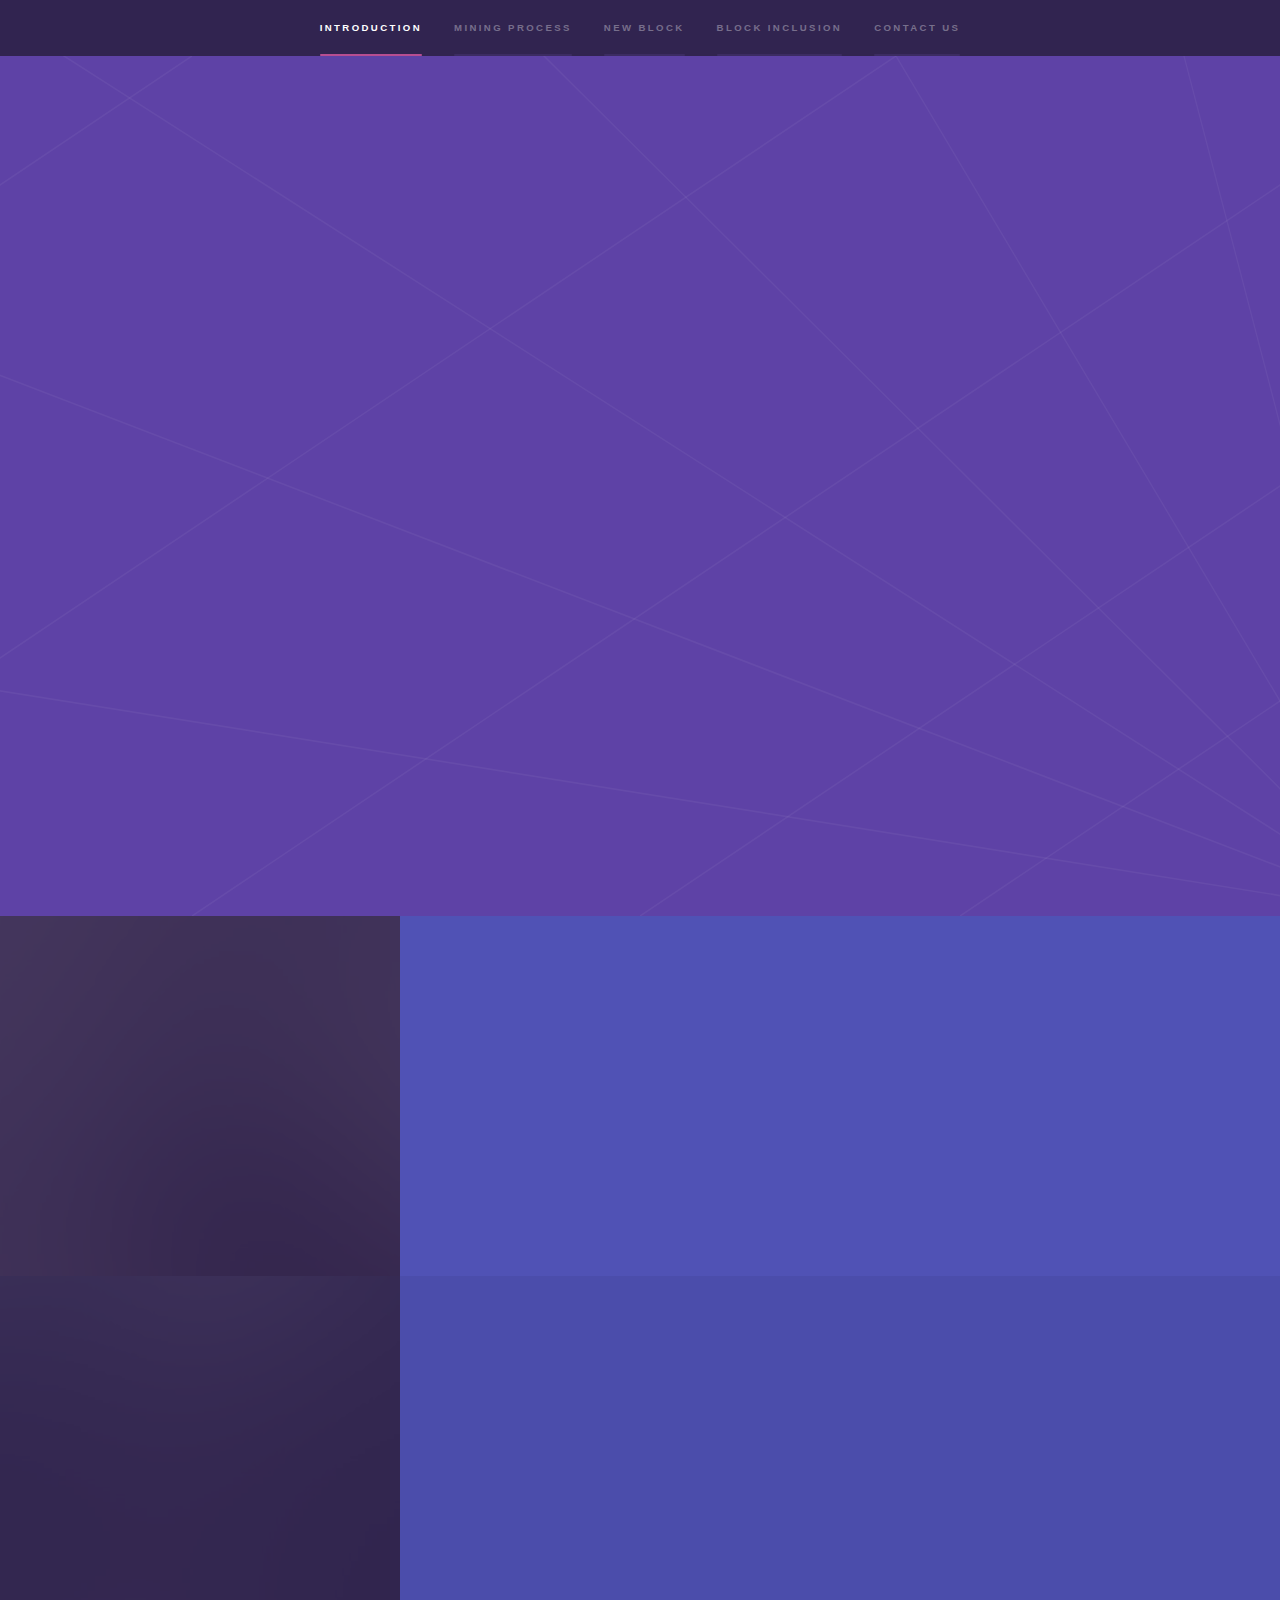
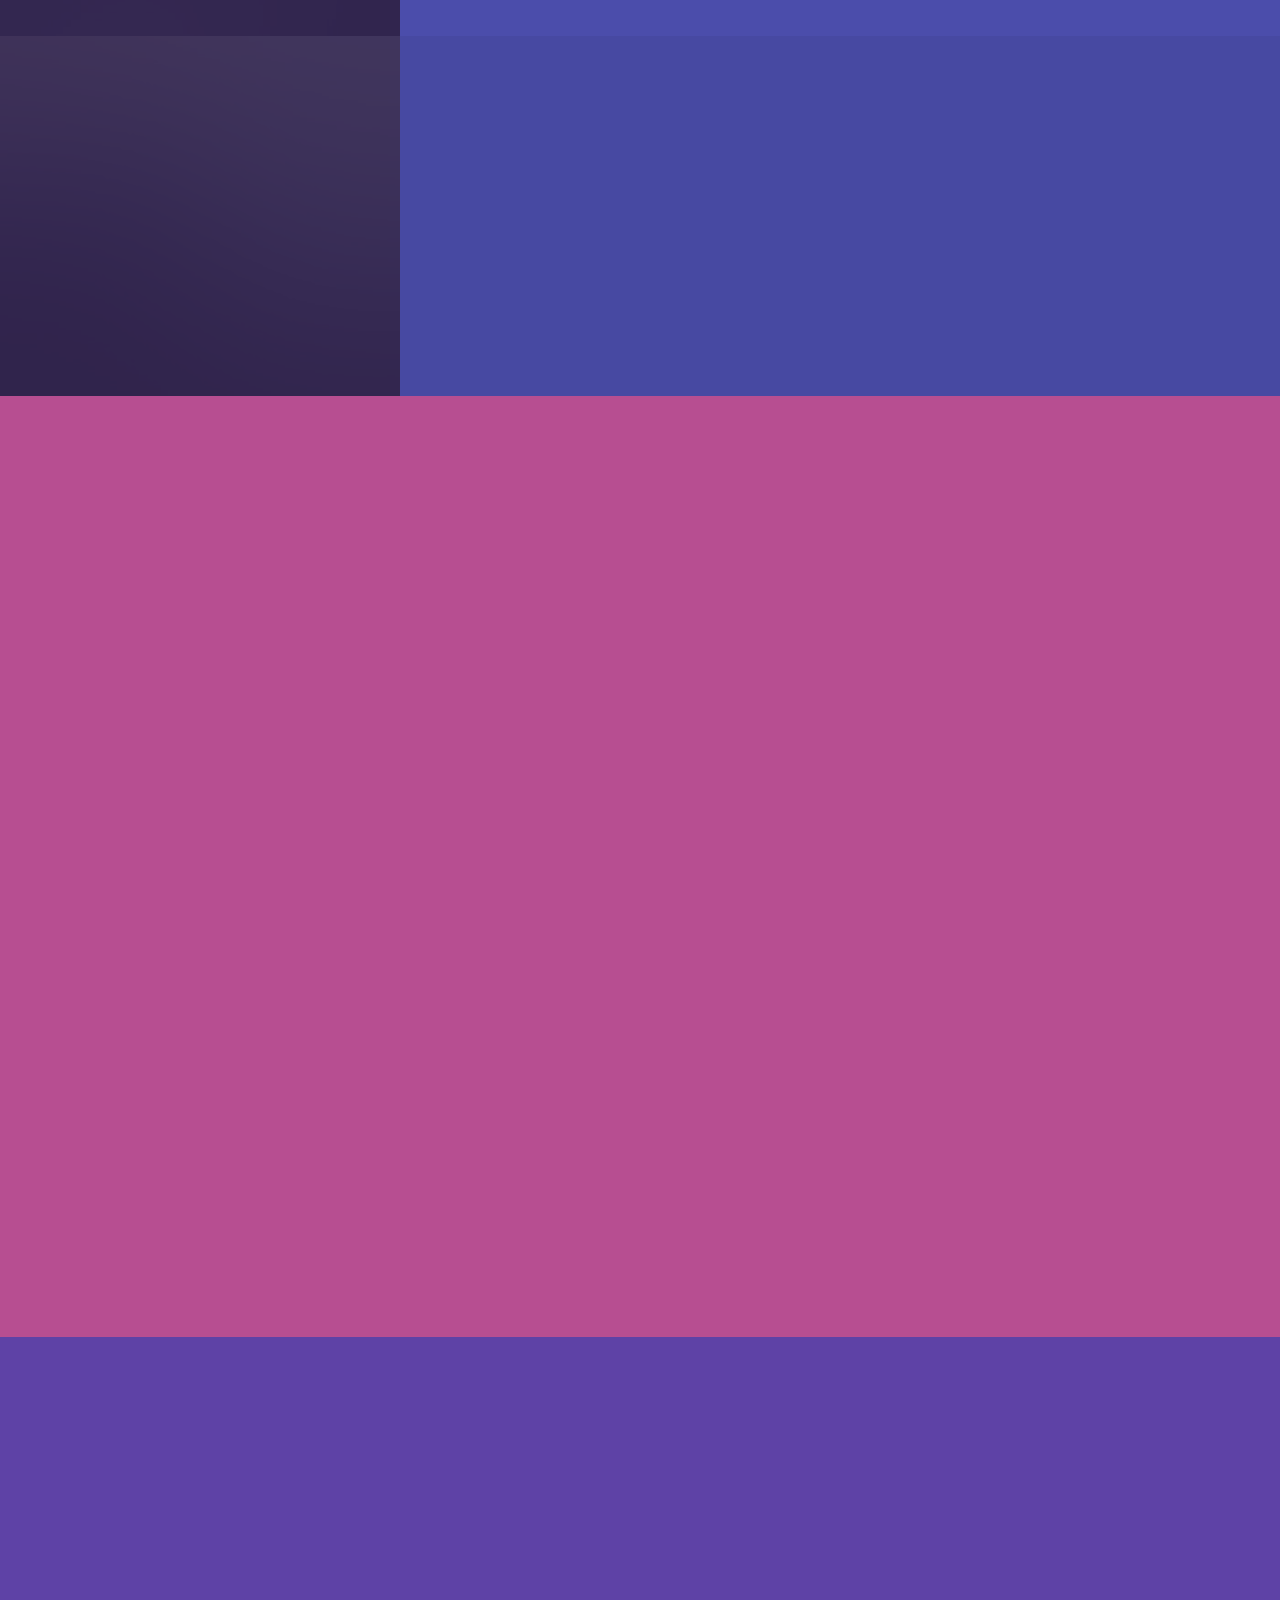
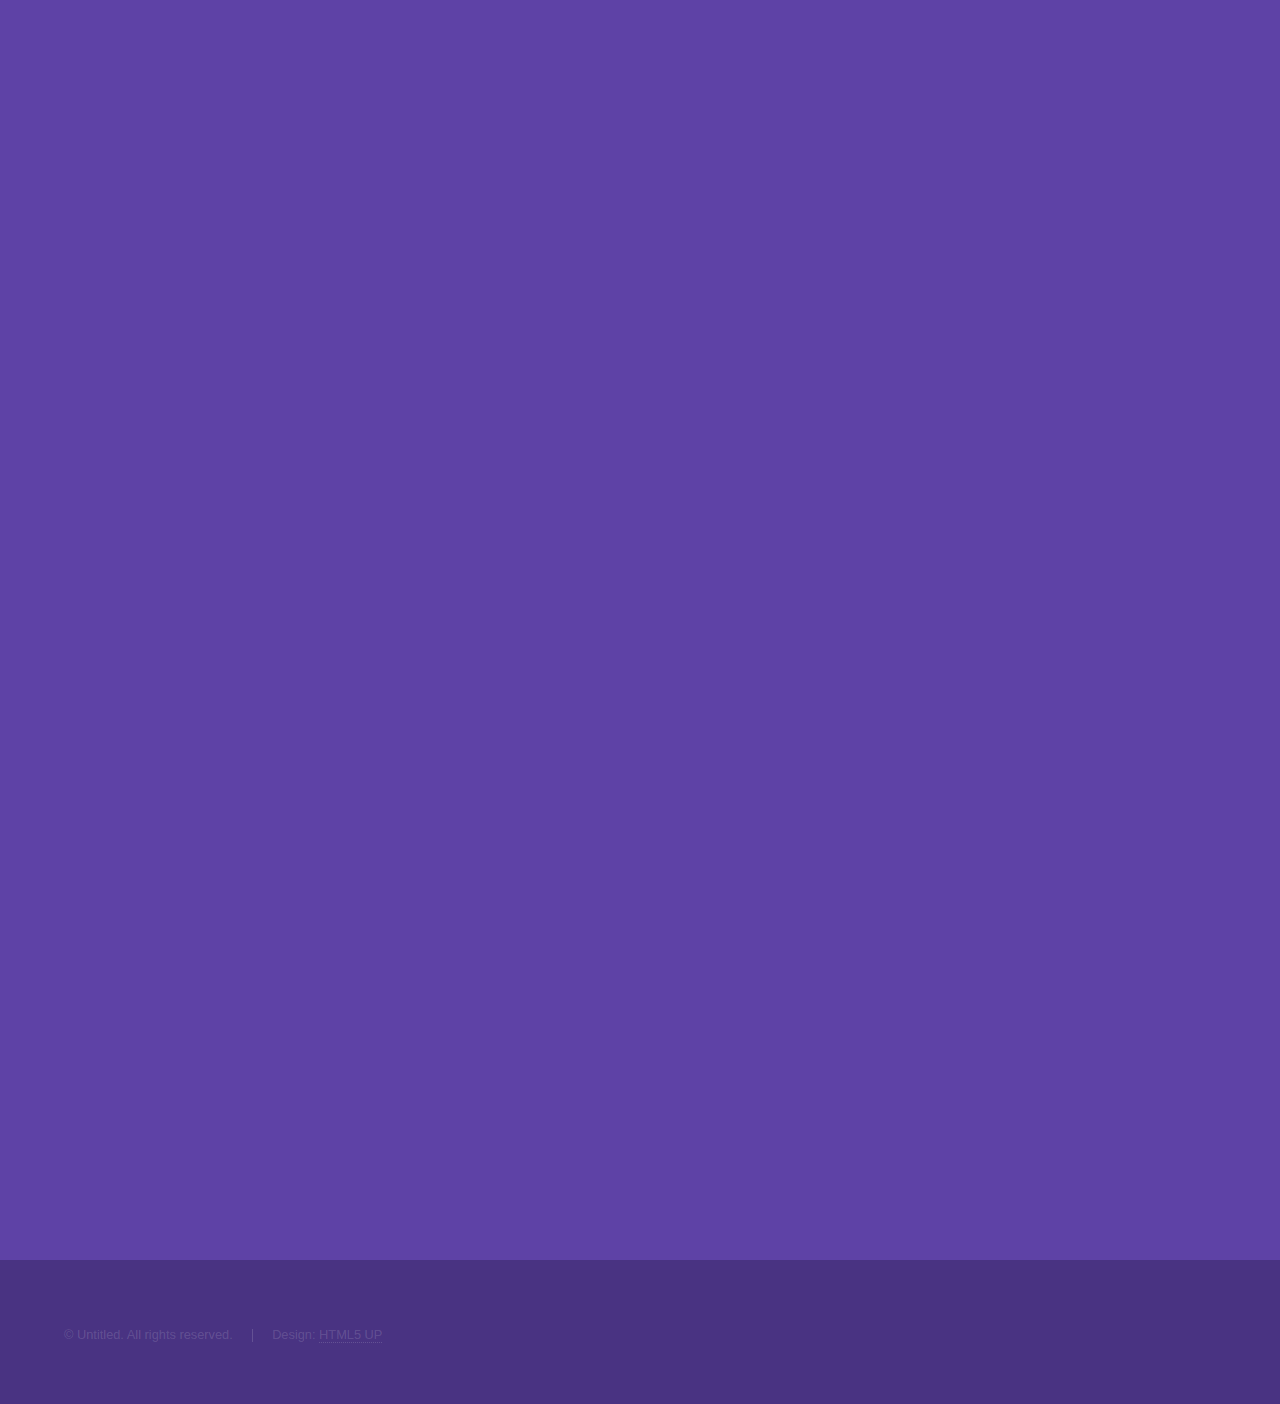
==== index.html @ cfafc23f "kjm" ====
<!DOCTYPE HTML>
<!--
	Hyperspace by HTML5 UP
	html5up.net | @ajlkn
	Free for personal and commercial use under the CCA 3.0 license (html5up.net/license)
-->
<html>
	<head>
		<title>Hyperspace by HTML5 UP</title>
		<meta charset="utf-8" />
		<meta name="viewport" content="width=device-width, initial-scale=1, user-scalable=no" />
		<link rel="stylesheet" href="assets/css/main.css" />
		<noscript><link rel="stylesheet" href="assets/css/noscript.css" /></noscript>
	</head>
	<body class="is-preload">

		<!-- Sidebar -->
			<section id="sidebar">
				<div class="inner">
					<nav>
						<ul>
							<li><a href="#intro">Introduction</a></li>
							<li><a href="#one">Mining Process</a></li>
							<li><a href="#two">New Block</a></li>
							<li><a href="#three">Block Inclusion</a></li>
							<li><a href="#contact">Contact Us</a></li>
						</ul>
					</nav>
				</div>
			</section>

		<!-- Wrapper -->
			<div id="wrapper">

				<!-- Intro -->
					<section id="intro" class="wrapper style1 fullscreen fade-up">
						<div class="inner">
							<!-- <h1>Hyperspace</h1>
							<p>Just another fine responsive site template designed by <a href="http://html5up.net">HTML5 UP</a><br />
							and released for free under the <a href="http://html5up.net/license">Creative Commons</a>.</p>
							<ul class="actions">
								<li><a href="#one" class="button scrolly">Learn more</a></li>
							</ul> -->
						</div>
					</section>

				<!-- One -->
					<section id="one" class="wrapper style2 spotlights">
						<section>
							<a href="#" class="image"><img src="images/pic01.jpg" alt="" data-position="center center" /></a>
							<div class="content">
								<div class="inner">
									<h2>Sed ipsum dolor</h2>
									<p>Phasellus convallis elit id ullamcorper pulvinar. Duis aliquam turpis mauris, eu ultricies erat malesuada quis. Aliquam dapibus.</p>
									<ul class="actions">
										<li><a href="generic.html" class="button">Learn more</a></li>
									</ul>
								</div>
							</div>
						</section>
						<section>
							<a href="#" class="image"><img src="images/pic02.jpg" alt="" data-position="top center" /></a>
							<div class="content">
								<div class="inner">
									<h2>Feugiat consequat</h2>
									<p>Phasellus convallis elit id ullamcorper pulvinar. Duis aliquam turpis mauris, eu ultricies erat malesuada quis. Aliquam dapibus.</p>
									<ul class="actions">
										<li><a href="generic.html" class="button">Learn more</a></li>
									</ul>
								</div>
							</div>
						</section>
						<section>
							<a href="#" class="image"><img src="images/pic03.jpg" alt="" data-position="25% 25%" /></a>
							<div class="content">
								<div class="inner">
									<h2>Ultricies aliquam</h2>
									<p>Phasellus convallis elit id ullamcorper pulvinar. Duis aliquam turpis mauris, eu ultricies erat malesuada quis. Aliquam dapibus.</p>
									<ul class="actions">
										<li><a href="generic.html" class="button">Learn more</a></li>
									</ul>
								</div>
							</div>
						</section>
					</section>

				<!-- Two -->
					<section id="two" class="wrapper style3 fade-up">
						<div class="inner">
							<h2>What we do</h2>
							<p>Phasellus convallis elit id ullamcorper pulvinar. Duis aliquam turpis mauris, eu ultricies erat malesuada quis. Aliquam dapibus, lacus eget hendrerit bibendum, urna est aliquam sem, sit amet imperdiet est velit quis lorem.</p>
							<div class="features">
								<section>
									<span class="icon solid major fa-code"></span>
									<h3>Lorem ipsum amet</h3>
									<p>Phasellus convallis elit id ullam corper amet et pulvinar. Duis aliquam turpis mauris, sed ultricies erat dapibus.</p>
								</section>
								<section>
									<span class="icon solid major fa-lock"></span>
									<h3>Aliquam sed nullam</h3>
									<p>Phasellus convallis elit id ullam corper amet et pulvinar. Duis aliquam turpis mauris, sed ultricies erat dapibus.</p>
								</section>
								<section>
									<span class="icon solid major fa-cog"></span>
									<h3>Sed erat ullam corper</h3>
									<p>Phasellus convallis elit id ullam corper amet et pulvinar. Duis aliquam turpis mauris, sed ultricies erat dapibus.</p>
								</section>
								<section>
									<span class="icon solid major fa-desktop"></span>
									<h3>Veroeros quis lorem</h3>
									<p>Phasellus convallis elit id ullam corper amet et pulvinar. Duis aliquam turpis mauris, sed ultricies erat dapibus.</p>
								</section>
								<section>
									<span class="icon solid major fa-link"></span>
									<h3>Urna quis bibendum</h3>
									<p>Phasellus convallis elit id ullam corper amet et pulvinar. Duis aliquam turpis mauris, sed ultricies erat dapibus.</p>
								</section>
								<section>
									<span class="icon major fa-gem"></span>
									<h3>Aliquam urna dapibus</h3>
									<p>Phasellus convallis elit id ullam corper amet et pulvinar. Duis aliquam turpis mauris, sed ultricies erat dapibus.</p>
								</section>
							</div>
							<ul class="actions">
								<li><a href="generic.html" class="button">Learn more</a></li>
							</ul>
						</div>
					</section>

				<!-- Three -->
					<section id="three" class="wrapper style1 fade-up">
						<div class="inner">
							<h2>Get in touch</h2>
							<p>Phasellus convallis elit id ullamcorper pulvinar. Duis aliquam turpis mauris, eu ultricies erat malesuada quis. Aliquam dapibus, lacus eget hendrerit bibendum, urna est aliquam sem, sit amet imperdiet est velit quis lorem.</p>
							<div class="split style1">
								<section>
									<form method="post" action="#">
										<div class="fields">
											<div class="field half">
												<label for="name">Name</label>
												<input type="text" name="name" id="name" />
											</div>
											<div class="field half">
												<label for="email">Email</label>
												<input type="text" name="email" id="email" />
											</div>
											<div class="field">
												<label for="message">Message</label>
												<textarea name="message" id="message" rows="5"></textarea>
											</div>
										</div>
										<ul class="actions">
											<li><a href="" class="button submit">Send Message</a></li>
										</ul>
									</form>
								</section>
								<section>
									<ul class="contact">
										<li>
											<h3>Address</h3>
											<span>12345 Somewhere Road #654<br />
											Nashville, TN 00000-0000<br />
											USA</span>
										</li>
										<li>
											<h3>Email</h3>
											<a href="#">user@untitled.tld</a>
										</li>
										<li>
											<h3>Phone</h3>
											<span>(000) 000-0000</span>
										</li>
										<li>
											<h3>Social</h3>
											<ul class="icons">
												<li><a href="#" class="icon brands fa-twitter"><span class="label">Twitter</span></a></li>
												<li><a href="#" class="icon brands fa-facebook-f"><span class="label">Facebook</span></a></li>
												<li><a href="#" class="icon brands fa-github"><span class="label">GitHub</span></a></li>
												<li><a href="#" class="icon brands fa-instagram"><span class="label">Instagram</span></a></li>
												<li><a href="#" class="icon brands fa-linkedin-in"><span class="label">LinkedIn</span></a></li>
											</ul>
										</li>
									</ul>
								</section>
							</div>
						</div>
					</section>

				<!-- contact -->
					<section id="contact" class="wrapper style1 fullscreen fade-up">
						<div class="inner">
							<h1>Hyperspace</h1>
						</div>
					</section>

			</div>

		<!-- Footer -->
			<footer id="footer" class="wrapper style1-alt">
				<div class="inner">
					<ul class="menu">
						<li>&copy; Untitled. All rights reserved.</li><li>Design: <a href="http://html5up.net">HTML5 UP</a></li>
					</ul>
				</div>
			</footer>

		<!-- Scripts -->
			<script src="assets/js/jquery.min.js"></script>
			<script src="assets/js/jquery.scrollex.min.js"></script>
			<script src="assets/js/jquery.scrolly.min.js"></script>
			<script src="assets/js/browser.min.js"></script>
			<script src="assets/js/breakpoints.min.js"></script>
			<script src="assets/js/util.js"></script>
			<script src="assets/js/main.js"></script>

	</body>
</html>
---- assets/css/main.css ----
@import url(fontawesome-all.min.css);

/*
	Hyperspace by HTML5 UP
	html5up.net | @ajlkn
	Free for personal and commercial use under the CCA 3.0 license (html5up.net/license)
*/

html, body, div, span, applet, object,
iframe, h1, h2, h3, h4, h5, h6, p, blockquote,
pre, a, abbr, acronym, address, big, cite,
code, del, dfn, em, img, ins, kbd, q, s, samp,
small, strike, strong, sub, sup, tt, var, b,
u, i, center, dl, dt, dd, ol, ul, li, fieldset,
form, label, legend, table, caption, tbody,
tfoot, thead, tr, th, td, article, aside,
canvas, details, embed, figure, figcaption,
footer, header, hgroup, menu, nav, output, ruby,
section, summary, time, mark, audio, video {
	margin: 0;
	padding: 0;
	border: 0;
	font-size: 100%;
	font: inherit;
	vertical-align: baseline;}

article, aside, details, figcaption, figure,
footer, header, hgroup, menu, nav, section {
	display: block;}

body {
	line-height: 1;
}

ol, ul {
	list-style: none;
}

blockquote, q {
	quotes: none;
}

	blockquote:before, blockquote:after, q:before, q:after {
		content: '';
		content: none;
	}

table {
	border-collapse: collapse;
	border-spacing: 0;
}

body {
	-webkit-text-size-adjust: none;
}

mark {
	background-color: transparent;
	color: inherit;
}

input::-moz-focus-inner {
	border: 0;
	padding: 0;
}

input, select, textarea {
	-moz-appearance: none;
	-webkit-appearance: none;
	-ms-appearance: none;
	appearance: none;
}

/* Basic */

	@-ms-viewport {
		width: device-width;
	}

	body {
		-ms-overflow-style: scrollbar;
	}

	@media screen and (max-width: 480px) {

		html, body {
			min-width: 320px;
		}

	}

	html {
		box-sizing: border-box;
	}

	*, *:before, *:after {
		box-sizing: inherit;
	}

	body {
		background: #312450;
	}

		body.is-preload *, body.is-preload *:before, body.is-preload *:after {
			-moz-animation: none !important;
			-webkit-animation: none !important;
			-ms-animation: none !important;
			animation: none !important;
			-moz-transition: none !important;
			-webkit-transition: none !important;
			-ms-transition: none !important;
			transition: none !important;
		}

/* Type */

	body, input, select, textarea {
		color: rgba(255, 255, 255, 0.55);
		font-family: Arial, Helvetica, sans-serif;
		font-size: 16.5pt;
		font-weight: normal;
		line-height: 1.75;
	}

		@media screen and (max-width: 1680px) {

			body, input, select, textarea {
				font-size: 13pt;
			}

		}

		@media screen and (max-width: 1280px) {

			body, input, select, textarea {
				font-size: 12pt;
			}

		}

		@media screen and (max-width: 360px) {

			body, input, select, textarea {
				font-size: 11pt;
			}

		}

	a {
		-moz-transition: color 0.2s ease, border-bottom-color 0.2s ease;
		-webkit-transition: color 0.2s ease, border-bottom-color 0.2s ease;
		-ms-transition: color 0.2s ease, border-bottom-color 0.2s ease;
		transition: color 0.2s ease, border-bottom-color 0.2s ease;
		border-bottom: dotted 1px rgba(255, 255, 255, 0.35);
		color: inherit;
		text-decoration: none;
	}

		a:hover {
			border-bottom-color: transparent;
			color: #ffffff;
		}

	strong, b {
		color: #ffffff;
		font-weight: bold;
	}

	em, i {
		font-style: italic;
	}

	p {
		margin: 0 0 2em 0;
	}

	h1, h2, h3, h4, h5, h6 {
		color: #ffffff;
		font-weight: bold;
		line-height: 1.5;
		margin: 0 0 0.5em 0;
	}

		h1 a, h2 a, h3 a, h4 a, h5 a, h6 a {
			color: inherit;
			text-decoration: none;
		}

	h1 {
		font-size: 2.75em;
	}

		h1.major {
			margin: 0 0 1.3em 0;
			position: relative;
			padding-bottom: 0.35em;
		}

			h1.major:after {
				background-image: -moz-linear-gradient(to right, #5e42a6, #b74e91);
				background-image: -webkit-linear-gradient(to right, #5e42a6, #b74e91);
				background-image: -ms-linear-gradient(to right, #5e42a6, #b74e91);
				background-image: linear-gradient(to right, #5e42a6, #b74e91);
				-moz-transition: max-width 0.2s ease;
				-webkit-transition: max-width 0.2s ease;
				-ms-transition: max-width 0.2s ease;
				transition: max-width 0.2s ease;
				border-radius: 0.2em;
				bottom: 0;
				content: '';
				height: 0.05em;
				position: absolute;
				right: 0;
				width: 100%;
			}

	h2 {
		font-size: 1.75em;
	}

	h3 {
		font-size: 1.1em;
	}

	h4 {
		font-size: 1em;
	}

	h5 {
		font-size: 0.8em;
	}

	h6 {
		font-size: 0.6em;
	}

	@media screen and (max-width: 736px) {

		h1 {
			font-size: 2em;
		}

		h2 {
			font-size: 1.25em;
		}

		h3 {
			font-size: 1em;
		}

		h4 {
			font-size: 0.8em;
		}

		h5 {
			font-size: 0.6em;
		}

		h6 {
			font-size: 0.6em;
		}

	}

	sub {
		font-size: 0.8em;
		position: relative;
		top: 0.5em;
	}

	sup {
		font-size: 0.8em;
		position: relative;
		top: -0.5em;
	}

	blockquote {
		border-left: solid 4px rgba(255, 255, 255, 0.15);
		font-style: italic;
		margin: 0 0 2em 0;
		padding: 0.5em 0 0.5em 2em;
	}

	code {
		background: rgba(255, 255, 255, 0.05);
		border-radius: 0.25em;
		border: solid 1px rgba(255, 255, 255, 0.15);
		font-family: "Courier New", monospace;
		font-size: 0.9em;
		margin: 0 0.25em;
		padding: 0.25em 0.65em;
	}

	pre {
		-webkit-overflow-scrolling: touch;
		font-family: "Courier New", monospace;
		font-size: 0.9em;
		margin: 0 0 2em 0;
	}

		pre code {
			display: block;
			line-height: 1.75em;
			padding: 1em 1.5em;
			overflow-x: auto;
		}

	hr {
		border: 0;
		border-bottom: solid 1px rgba(255, 255, 255, 0.15);
		margin: 2em 0;
	}

		hr.major {
			margin: 3em 0;
		}

	.align-left {
		text-align: left;
	}

	.align-center {
		text-align: center;
	}

	.align-right {
		text-align: right;
	}

/* Row */

	.row {
		display: flex;
		flex-wrap: wrap;
		box-sizing: border-box;
		align-items: stretch;
	}

		.row > * {
			box-sizing: border-box;
		}

		.row.gtr-uniform > * > :last-child {
			margin-bottom: 0;
		}

		.row.aln-left {
			justify-content: flex-start;
		}

		.row.aln-center {
			justify-content: center;
		}

		.row.aln-right {
			justify-content: flex-end;
		}

		.row.aln-top {
			align-items: flex-start;
		}

		.row.aln-middle {
			align-items: center;
		}

		.row.aln-bottom {
			align-items: flex-end;
		}

		.row > .imp {
			order: -1;
		}

		.row > .col-1 {
			width: 8.33333%;
		}

		.row > .off-1 {
			margin-left: 8.33333%;
		}

		.row > .col-2 {
			width: 16.66667%;
		}

		.row > .off-2 {
			margin-left: 16.66667%;
		}

		.row > .col-3 {
			width: 25%;
		}

		.row > .off-3 {
			margin-left: 25%;
		}

		.row > .col-4 {
			width: 33.33333%;
		}

		.row > .off-4 {
			margin-left: 33.33333%;
		}

		.row > .col-5 {
			width: 41.66667%;
		}

		.row > .off-5 {
			margin-left: 41.66667%;
		}

		.row > .col-6 {
			width: 50%;
		}

		.row > .off-6 {
			margin-left: 50%;
		}

		.row > .col-7 {
			width: 58.33333%;
		}

		.row > .off-7 {
			margin-left: 58.33333%;
		}

		.row > .col-8 {
			width: 66.66667%;
		}

		.row > .off-8 {
			margin-left: 66.66667%;
		}

		.row > .col-9 {
			width: 75%;
		}

		.row > .off-9 {
			margin-left: 75%;
		}

		.row > .col-10 {
			width: 83.33333%;
		}

		.row > .off-10 {
			margin-left: 83.33333%;
		}

		.row > .col-11 {
			width: 91.66667%;
		}

		.row > .off-11 {
			margin-left: 91.66667%;
		}

		.row > .col-12 {
			width: 100%;
		}

		.row > .off-12 {
			margin-left: 100%;
		}

		.row.gtr-0 {
			margin-top: 0;
			margin-left: 0em;
		}

			.row.gtr-0 > * {
				padding: 0 0 0 0em;
			}

			.row.gtr-0.gtr-uniform {
				margin-top: 0em;
			}

				.row.gtr-0.gtr-uniform > * {
					padding-top: 0em;
				}

		.row.gtr-25 {
			margin-top: 0;
			margin-left: -0.375em;
		}

			.row.gtr-25 > * {
				padding: 0 0 0 0.375em;
			}

			.row.gtr-25.gtr-uniform {
				margin-top: -0.375em;
			}

				.row.gtr-25.gtr-uniform > * {
					padding-top: 0.375em;
				}

		.row.gtr-50 {
			margin-top: 0;
			margin-left: -0.75em;
		}

			.row.gtr-50 > * {
				padding: 0 0 0 0.75em;
			}

			.row.gtr-50.gtr-uniform {
				margin-top: -0.75em;
			}

				.row.gtr-50.gtr-uniform > * {
					padding-top: 0.75em;
				}

		.row {
			margin-top: 0;
			margin-left: -1.5em;
		}

			.row > * {
				padding: 0 0 0 1.5em;
			}

			.row.gtr-uniform {
				margin-top: -1.5em;
			}

				.row.gtr-uniform > * {
					padding-top: 1.5em;
				}

		.row.gtr-150 {
			margin-top: 0;
			margin-left: -2.25em;
		}

			.row.gtr-150 > * {
				padding: 0 0 0 2.25em;
			}

			.row.gtr-150.gtr-uniform {
				margin-top: -2.25em;
			}

				.row.gtr-150.gtr-uniform > * {
					padding-top: 2.25em;
				}

		.row.gtr-200 {
			margin-top: 0;
			margin-left: -3em;
		}

			.row.gtr-200 > * {
				padding: 0 0 0 3em;
			}

			.row.gtr-200.gtr-uniform {
				margin-top: -3em;
			}

				.row.gtr-200.gtr-uniform > * {
					padding-top: 3em;
				}

		@media screen and (max-width: 1680px) {

			.row {
				display: flex;
				flex-wrap: wrap;
				box-sizing: border-box;
				align-items: stretch;
			}

				.row > * {
					box-sizing: border-box;
				}

				.row.gtr-uniform > * > :last-child {
					margin-bottom: 0;
				}

				.row.aln-left {
					justify-content: flex-start;
				}

				.row.aln-center {
					justify-content: center;
				}

				.row.aln-right {
					justify-content: flex-end;
				}

				.row.aln-top {
					align-items: flex-start;
				}

				.row.aln-middle {
					align-items: center;
				}

				.row.aln-bottom {
					align-items: flex-end;
				}

				.row > .imp-xlarge {
					order: -1;
				}

				.row > .col-1-xlarge {
					width: 8.33333%;
				}

				.row > .off-1-xlarge {
					margin-left: 8.33333%;
				}

				.row > .col-2-xlarge {
					width: 16.66667%;
				}

				.row > .off-2-xlarge {
					margin-left: 16.66667%;
				}

				.row > .col-3-xlarge {
					width: 25%;
				}

				.row > .off-3-xlarge {
					margin-left: 25%;
				}

				.row > .col-4-xlarge {
					width: 33.33333%;
				}

				.row > .off-4-xlarge {
					margin-left: 33.33333%;
				}

				.row > .col-5-xlarge {
					width: 41.66667%;
				}

				.row > .off-5-xlarge {
					margin-left: 41.66667%;
				}

				.row > .col-6-xlarge {
					width: 50%;
				}

				.row > .off-6-xlarge {
					margin-left: 50%;
				}

				.row > .col-7-xlarge {
					width: 58.33333%;
				}

				.row > .off-7-xlarge {
					margin-left: 58.33333%;
				}

				.row > .col-8-xlarge {
					width: 66.66667%;
				}

				.row > .off-8-xlarge {
					margin-left: 66.66667%;
				}

				.row > .col-9-xlarge {
					width: 75%;
				}

				.row > .off-9-xlarge {
					margin-left: 75%;
				}

				.row > .col-10-xlarge {
					width: 83.33333%;
				}

				.row > .off-10-xlarge {
					margin-left: 83.33333%;
				}

				.row > .col-11-xlarge {
					width: 91.66667%;
				}

				.row > .off-11-xlarge {
					margin-left: 91.66667%;
				}

				.row > .col-12-xlarge {
					width: 100%;
				}

				.row > .off-12-xlarge {
					margin-left: 100%;
				}

				.row.gtr-0 {
					margin-top: 0;
					margin-left: 0em;
				}

					.row.gtr-0 > * {
						padding: 0 0 0 0em;
					}

					.row.gtr-0.gtr-uniform {
						margin-top: 0em;
					}

						.row.gtr-0.gtr-uniform > * {
							padding-top: 0em;
						}

				.row.gtr-25 {
					margin-top: 0;
					margin-left: -0.375em;
				}

					.row.gtr-25 > * {
						padding: 0 0 0 0.375em;
					}

					.row.gtr-25.gtr-uniform {
						margin-top: -0.375em;
					}

						.row.gtr-25.gtr-uniform > * {
							padding-top: 0.375em;
						}

				.row.gtr-50 {
					margin-top: 0;
					margin-left: -0.75em;
				}

					.row.gtr-50 > * {
						padding: 0 0 0 0.75em;
					}

					.row.gtr-50.gtr-uniform {
						margin-top: -0.75em;
					}

						.row.gtr-50.gtr-uniform > * {
							padding-top: 0.75em;
						}

				.row {
					margin-top: 0;
					margin-left: -1.5em;
				}

					.row > * {
						padding: 0 0 0 1.5em;
					}

					.row.gtr-uniform {
						margin-top: -1.5em;
					}

						.row.gtr-uniform > * {
							padding-top: 1.5em;
						}

				.row.gtr-150 {
					margin-top: 0;
					margin-left: -2.25em;
				}

					.row.gtr-150 > * {
						padding: 0 0 0 2.25em;
					}

					.row.gtr-150.gtr-uniform {
						margin-top: -2.25em;
					}

						.row.gtr-150.gtr-uniform > * {
							padding-top: 2.25em;
						}

				.row.gtr-200 {
					margin-top: 0;
					margin-left: -3em;
				}

					.row.gtr-200 > * {
						padding: 0 0 0 3em;
					}

					.row.gtr-200.gtr-uniform {
						margin-top: -3em;
					}

						.row.gtr-200.gtr-uniform > * {
							padding-top: 3em;
						}

		}

		@media screen and (max-width: 1280px) {

			.row {
				display: flex;
				flex-wrap: wrap;
				box-sizing: border-box;
				align-items: stretch;
			}

				.row > * {
					box-sizing: border-box;
				}

				.row.gtr-uniform > * > :last-child {
					margin-bottom: 0;
				}

				.row.aln-left {
					justify-content: flex-start;
				}

				.row.aln-center {
					justify-content: center;
				}

				.row.aln-right {
					justify-content: flex-end;
				}

				.row.aln-top {
					align-items: flex-start;
				}

				.row.aln-middle {
					align-items: center;
				}

				.row.aln-bottom {
					align-items: flex-end;
				}

				.row > .imp-large {
					order: -1;
				}

				.row > .col-1-large {
					width: 8.33333%;
				}

				.row > .off-1-large {
					margin-left: 8.33333%;
				}

				.row > .col-2-large {
					width: 16.66667%;
				}

				.row > .off-2-large {
					margin-left: 16.66667%;
				}

				.row > .col-3-large {
					width: 25%;
				}

				.row > .off-3-large {
					margin-left: 25%;
				}

				.row > .col-4-large {
					width: 33.33333%;
				}

				.row > .off-4-large {
					margin-left: 33.33333%;
				}

				.row > .col-5-large {
					width: 41.66667%;
				}

				.row > .off-5-large {
					margin-left: 41.66667%;
				}

				.row > .col-6-large {
					width: 50%;
				}

				.row > .off-6-large {
					margin-left: 50%;
				}

				.row > .col-7-large {
					width: 58.33333%;
				}

				.row > .off-7-large {
					margin-left: 58.33333%;
				}

				.row > .col-8-large {
					width: 66.66667%;
				}

				.row > .off-8-large {
					margin-left: 66.66667%;
				}

				.row > .col-9-large {
					width: 75%;
				}

				.row > .off-9-large {
					margin-left: 75%;
				}

				.row > .col-10-large {
					width: 83.33333%;
				}

				.row > .off-10-large {
					margin-left: 83.33333%;
				}

				.row > .col-11-large {
					width: 91.66667%;
				}

				.row > .off-11-large {
					margin-left: 91.66667%;
				}

				.row > .col-12-large {
					width: 100%;
				}

				.row > .off-12-large {
					margin-left: 100%;
				}

				.row.gtr-0 {
					margin-top: 0;
					margin-left: 0em;
				}

					.row.gtr-0 > * {
						padding: 0 0 0 0em;
					}

					.row.gtr-0.gtr-uniform {
						margin-top: 0em;
					}

						.row.gtr-0.gtr-uniform > * {
							padding-top: 0em;
						}

				.row.gtr-25 {
					margin-top: 0;
					margin-left: -0.375em;
				}

					.row.gtr-25 > * {
						padding: 0 0 0 0.375em;
					}

					.row.gtr-25.gtr-uniform {
						margin-top: -0.375em;
					}

						.row.gtr-25.gtr-uniform > * {
							padding-top: 0.375em;
						}

				.row.gtr-50 {
					margin-top: 0;
					margin-left: -0.75em;
				}

					.row.gtr-50 > * {
						padding: 0 0 0 0.75em;
					}

					.row.gtr-50.gtr-uniform {
						margin-top: -0.75em;
					}

						.row.gtr-50.gtr-uniform > * {
							padding-top: 0.75em;
						}

				.row {
					margin-top: 0;
					margin-left: -1.5em;
				}

					.row > * {
						padding: 0 0 0 1.5em;
					}

					.row.gtr-uniform {
						margin-top: -1.5em;
					}

						.row.gtr-uniform > * {
							padding-top: 1.5em;
						}

				.row.gtr-150 {
					margin-top: 0;
					margin-left: -2.25em;
				}

					.row.gtr-150 > * {
						padding: 0 0 0 2.25em;
					}

					.row.gtr-150.gtr-uniform {
						margin-top: -2.25em;
					}

						.row.gtr-150.gtr-uniform > * {
							padding-top: 2.25em;
						}

				.row.gtr-200 {
					margin-top: 0;
					margin-left: -3em;
				}

					.row.gtr-200 > * {
						padding: 0 0 0 3em;
					}

					.row.gtr-200.gtr-uniform {
						margin-top: -3em;
					}

						.row.gtr-200.gtr-uniform > * {
							padding-top: 3em;
						}

		}

		@media screen and (max-width: 980px) {

			.row {
				display: flex;
				flex-wrap: wrap;
				box-sizing: border-box;
				align-items: stretch;
			}

				.row > * {
					box-sizing: border-box;
				}

				.row.gtr-uniform > * > :last-child {
					margin-bottom: 0;
				}

				.row.aln-left {
					justify-content: flex-start;
				}

				.row.aln-center {
					justify-content: center;
				}

				.row.aln-right {
					justify-content: flex-end;
				}

				.row.aln-top {
					align-items: flex-start;
				}

				.row.aln-middle {
					align-items: center;
				}

				.row.aln-bottom {
					align-items: flex-end;
				}

				.row > .imp-medium {
					order: -1;
				}

				.row > .col-1-medium {
					width: 8.33333%;
				}

				.row > .off-1-medium {
					margin-left: 8.33333%;
				}

				.row > .col-2-medium {
					width: 16.66667%;
				}

				.row > .off-2-medium {
					margin-left: 16.66667%;
				}

				.row > .col-3-medium {
					width: 25%;
				}

				.row > .off-3-medium {
					margin-left: 25%;
				}

				.row > .col-4-medium {
					width: 33.33333%;
				}

				.row > .off-4-medium {
					margin-left: 33.33333%;
				}

				.row > .col-5-medium {
					width: 41.66667%;
				}

				.row > .off-5-medium {
					margin-left: 41.66667%;
				}

				.row > .col-6-medium {
					width: 50%;
				}

				.row > .off-6-medium {
					margin-left: 50%;
				}

				.row > .col-7-medium {
					width: 58.33333%;
				}

				.row > .off-7-medium {
					margin-left: 58.33333%;
				}

				.row > .col-8-medium {
					width: 66.66667%;
				}

				.row > .off-8-medium {
					margin-left: 66.66667%;
				}

				.row > .col-9-medium {
					width: 75%;
				}

				.row > .off-9-medium {
					margin-left: 75%;
				}

				.row > .col-10-medium {
					width: 83.33333%;
				}

				.row > .off-10-medium {
					margin-left: 83.33333%;
				}

				.row > .col-11-medium {
					width: 91.66667%;
				}

				.row > .off-11-medium {
					margin-left: 91.66667%;
				}

				.row > .col-12-medium {
					width: 100%;
				}

				.row > .off-12-medium {
					margin-left: 100%;
				}

				.row.gtr-0 {
					margin-top: 0;
					margin-left: 0em;
				}

					.row.gtr-0 > * {
						padding: 0 0 0 0em;
					}

					.row.gtr-0.gtr-uniform {
						margin-top: 0em;
					}

						.row.gtr-0.gtr-uniform > * {
							padding-top: 0em;
						}

				.row.gtr-25 {
					margin-top: 0;
					margin-left: -0.375em;
				}

					.row.gtr-25 > * {
						padding: 0 0 0 0.375em;
					}

					.row.gtr-25.gtr-uniform {
						margin-top: -0.375em;
					}

						.row.gtr-25.gtr-uniform > * {
							padding-top: 0.375em;
						}

				.row.gtr-50 {
					margin-top: 0;
					margin-left: -0.75em;
				}

					.row.gtr-50 > * {
						padding: 0 0 0 0.75em;
					}

					.row.gtr-50.gtr-uniform {
						margin-top: -0.75em;
					}

						.row.gtr-50.gtr-uniform > * {
							padding-top: 0.75em;
						}

				.row {
					margin-top: 0;
					margin-left: -1.5em;
				}

					.row > * {
						padding: 0 0 0 1.5em;
					}

					.row.gtr-uniform {
						margin-top: -1.5em;
					}

						.row.gtr-uniform > * {
							padding-top: 1.5em;
						}

				.row.gtr-150 {
					margin-top: 0;
					margin-left: -2.25em;
				}

					.row.gtr-150 > * {
						padding: 0 0 0 2.25em;
					}

					.row.gtr-150.gtr-uniform {
						margin-top: -2.25em;
					}

						.row.gtr-150.gtr-uniform > * {
							padding-top: 2.25em;
						}

				.row.gtr-200 {
					margin-top: 0;
					margin-left: -3em;
				}

					.row.gtr-200 > * {
						padding: 0 0 0 3em;
					}

					.row.gtr-200.gtr-uniform {
						margin-top: -3em;
					}

						.row.gtr-200.gtr-uniform > * {
							padding-top: 3em;
						}

		}

		@media screen and (max-width: 736px) {

			.row {
				display: flex;
				flex-wrap: wrap;
				box-sizing: border-box;
				align-items: stretch;
			}

				.row > * {
					box-sizing: border-box;
				}

				.row.gtr-uniform > * > :last-child {
					margin-bottom: 0;
				}

				.row.aln-left {
					justify-content: flex-start;
				}

				.row.aln-center {
					justify-content: center;
				}

				.row.aln-right {
					justify-content: flex-end;
				}

				.row.aln-top {
					align-items: flex-start;
				}

				.row.aln-middle {
					align-items: center;
				}

				.row.aln-bottom {
					align-items: flex-end;
				}

				.row > .imp-small {
					order: -1;
				}

				.row > .col-1-small {
					width: 8.33333%;
				}

				.row > .off-1-small {
					margin-left: 8.33333%;
				}

				.row > .col-2-small {
					width: 16.66667%;
				}

				.row > .off-2-small {
					margin-left: 16.66667%;
				}

				.row > .col-3-small {
					width: 25%;
				}

				.row > .off-3-small {
					margin-left: 25%;
				}

				.row > .col-4-small {
					width: 33.33333%;
				}

				.row > .off-4-small {
					margin-left: 33.33333%;
				}

				.row > .col-5-small {
					width: 41.66667%;
				}

				.row > .off-5-small {
					margin-left: 41.66667%;
				}

				.row > .col-6-small {
					width: 50%;
				}

				.row > .off-6-small {
					margin-left: 50%;
				}

				.row > .col-7-small {
					width: 58.33333%;
				}

				.row > .off-7-small {
					margin-left: 58.33333%;
				}

				.row > .col-8-small {
					width: 66.66667%;
				}

				.row > .off-8-small {
					margin-left: 66.66667%;
				}

				.row > .col-9-small {
					width: 75%;
				}

				.row > .off-9-small {
					margin-left: 75%;
				}

				.row > .col-10-small {
					width: 83.33333%;
				}

				.row > .off-10-small {
					margin-left: 83.33333%;
				}

				.row > .col-11-small {
					width: 91.66667%;
				}

				.row > .off-11-small {
					margin-left: 91.66667%;
				}

				.row > .col-12-small {
					width: 100%;
				}

				.row > .off-12-small {
					margin-left: 100%;
				}

				.row.gtr-0 {
					margin-top: 0;
					margin-left: 0em;
				}

					.row.gtr-0 > * {
						padding: 0 0 0 0em;
					}

					.row.gtr-0.gtr-uniform {
						margin-top: 0em;
					}

						.row.gtr-0.gtr-uniform > * {
							padding-top: 0em;
						}

				.row.gtr-25 {
					margin-top: 0;
					margin-left: -0.375em;
				}

					.row.gtr-25 > * {
						padding: 0 0 0 0.375em;
					}

					.row.gtr-25.gtr-uniform {
						margin-top: -0.375em;
					}

						.row.gtr-25.gtr-uniform > * {
							padding-top: 0.375em;
						}

				.row.gtr-50 {
					margin-top: 0;
					margin-left: -0.75em;
				}

					.row.gtr-50 > * {
						padding: 0 0 0 0.75em;
					}

					.row.gtr-50.gtr-uniform {
						margin-top: -0.75em;
					}

						.row.gtr-50.gtr-uniform > * {
							padding-top: 0.75em;
						}

				.row {
					margin-top: 0;
					margin-left: -1.5em;
				}

					.row > * {
						padding: 0 0 0 1.5em;
					}

					.row.gtr-uniform {
						margin-top: -1.5em;
					}

						.row.gtr-uniform > * {
							padding-top: 1.5em;
						}

				.row.gtr-150 {
					margin-top: 0;
					margin-left: -2.25em;
				}

					.row.gtr-150 > * {
						padding: 0 0 0 2.25em;
					}

					.row.gtr-150.gtr-uniform {
						margin-top: -2.25em;
					}

						.row.gtr-150.gtr-uniform > * {
							padding-top: 2.25em;
						}

				.row.gtr-200 {
					margin-top: 0;
					margin-left: -3em;
				}

					.row.gtr-200 > * {
						padding: 0 0 0 3em;
					}

					.row.gtr-200.gtr-uniform {
						margin-top: -3em;
					}

						.row.gtr-200.gtr-uniform > * {
							padding-top: 3em;
						}

		}

		@media screen and (max-width: 480px) {

			.row {
				display: flex;
				flex-wrap: wrap;
				box-sizing: border-box;
				align-items: stretch;
			}

				.row > * {
					box-sizing: border-box;
				}

				.row.gtr-uniform > * > :last-child {
					margin-bottom: 0;
				}

				.row.aln-left {
					justify-content: flex-start;
				}

				.row.aln-center {
					justify-content: center;
				}

				.row.aln-right {
					justify-content: flex-end;
				}

				.row.aln-top {
					align-items: flex-start;
				}

				.row.aln-middle {
					align-items: center;
				}

				.row.aln-bottom {
					align-items: flex-end;
				}

				.row > .imp-xsmall {
					order: -1;
				}

				.row > .col-1-xsmall {
					width: 8.33333%;
				}

				.row > .off-1-xsmall {
					margin-left: 8.33333%;
				}

				.row > .col-2-xsmall {
					width: 16.66667%;
				}

				.row > .off-2-xsmall {
					margin-left: 16.66667%;
				}

				.row > .col-3-xsmall {
					width: 25%;
				}

				.row > .off-3-xsmall {
					margin-left: 25%;
				}

				.row > .col-4-xsmall {
					width: 33.33333%;
				}

				.row > .off-4-xsmall {
					margin-left: 33.33333%;
				}

				.row > .col-5-xsmall {
					width: 41.66667%;
				}

				.row > .off-5-xsmall {
					margin-left: 41.66667%;
				}

				.row > .col-6-xsmall {
					width: 50%;
				}

				.row > .off-6-xsmall {
					margin-left: 50%;
				}

				.row > .col-7-xsmall {
					width: 58.33333%;
				}

				.row > .off-7-xsmall {
					margin-left: 58.33333%;
				}

				.row > .col-8-xsmall {
					width: 66.66667%;
				}

				.row > .off-8-xsmall {
					margin-left: 66.66667%;
				}

				.row > .col-9-xsmall {
					width: 75%;
				}

				.row > .off-9-xsmall {
					margin-left: 75%;
				}

				.row > .col-10-xsmall {
					width: 83.33333%;
				}

				.row > .off-10-xsmall {
					margin-left: 83.33333%;
				}

				.row > .col-11-xsmall {
					width: 91.66667%;
				}

				.row > .off-11-xsmall {
					margin-left: 91.66667%;
				}

				.row > .col-12-xsmall {
					width: 100%;
				}

				.row > .off-12-xsmall {
					margin-left: 100%;
				}

				.row.gtr-0 {
					margin-top: 0;
					margin-left: 0em;
				}

					.row.gtr-0 > * {
						padding: 0 0 0 0em;
					}

					.row.gtr-0.gtr-uniform {
						margin-top: 0em;
					}

						.row.gtr-0.gtr-uniform > * {
							padding-top: 0em;
						}

				.row.gtr-25 {
					margin-top: 0;
					margin-left: -0.375em;
				}

					.row.gtr-25 > * {
						padding: 0 0 0 0.375em;
					}

					.row.gtr-25.gtr-uniform {
						margin-top: -0.375em;
					}

						.row.gtr-25.gtr-uniform > * {
							padding-top: 0.375em;
						}

				.row.gtr-50 {
					margin-top: 0;
					margin-left: -0.75em;
				}

					.row.gtr-50 > * {
						padding: 0 0 0 0.75em;
					}

					.row.gtr-50.gtr-uniform {
						margin-top: -0.75em;
					}

						.row.gtr-50.gtr-uniform > * {
							padding-top: 0.75em;
						}

				.row {
					margin-top: 0;
					margin-left: -1.5em;
				}

					.row > * {
						padding: 0 0 0 1.5em;
					}

					.row.gtr-uniform {
						margin-top: -1.5em;
					}

						.row.gtr-uniform > * {
							padding-top: 1.5em;
						}

				.row.gtr-150 {
					margin-top: 0;
					margin-left: -2.25em;
				}

					.row.gtr-150 > * {
						padding: 0 0 0 2.25em;
					}

					.row.gtr-150.gtr-uniform {
						margin-top: -2.25em;
					}

						.row.gtr-150.gtr-uniform > * {
							padding-top: 2.25em;
						}

				.row.gtr-200 {
					margin-top: 0;
					margin-left: -3em;
				}

					.row.gtr-200 > * {
						padding: 0 0 0 3em;
					}

					.row.gtr-200.gtr-uniform {
						margin-top: -3em;
					}

						.row.gtr-200.gtr-uniform > * {
							padding-top: 3em;
						}

		}

/* Box */

	.box {
		border-radius: 0.25em;
		border: solid 1px rgba(255, 255, 255, 0.15);
		margin-bottom: 2em;
		padding: 1.5em;
	}

		.box > :last-child,
		.box > :last-child > :last-child,
		.box > :last-child > :last-child > :last-child {
			margin-bottom: 0;
		}

		.box.alt {
			border: 0;
			border-radius: 0;
			padding: 0;
		}

/* Button */

	input[type="submit"],
	input[type="reset"],
	input[type="button"],
	button,
	.button {
		-moz-appearance: none;
		-webkit-appearance: none;
		-ms-appearance: none;
		appearance: none;
		-moz-transition: border-color 0.2s ease;
		-webkit-transition: border-color 0.2s ease;
		-ms-transition: border-color 0.2s ease;
		transition: border-color 0.2s ease;
		background-color: transparent;
		border: solid 1px !important;
		border-color: rgba(255, 255, 255, 0.15) !important;
		border-radius: 3em;
		color: #ffffff !important;
		cursor: pointer;
		display: inline-block;
		font-size: 0.6em;
		font-weight: bold;
		height: calc(4.75em + 2px);
		letter-spacing: 0.25em;
		line-height: 4.75em;
		outline: 0;
		padding: 0 3.75em;
		position: relative;
		text-align: center;
		text-decoration: none;
		text-transform: uppercase;
		white-space: nowrap;
	}

		input[type="submit"]:after,
		input[type="reset"]:after,
		input[type="button"]:after,
		button:after,
		.button:after {
			-moz-transform: scale(0.25);
			-webkit-transform: scale(0.25);
			-ms-transform: scale(0.25);
			transform: scale(0.25);
			pointer-events: none;
			-moz-transition: opacity 0.2s ease, -moz-transform 0.2s ease;
			-webkit-transition: opacity 0.2s ease, -webkit-transform 0.2s ease;
			-ms-transition: opacity 0.2s ease, -ms-transform 0.2s ease;
			transition: opacity 0.2s ease, transform 0.2s ease;
			background: #ffffff;
			border-radius: 3em;
			content: '';
			height: 100%;
			left: 0;
			opacity: 0;
			position: absolute;
			top: 0;
			width: 100%;
		}

		input[type="submit"].icon:before,
		input[type="reset"].icon:before,
		input[type="button"].icon:before,
		button.icon:before,
		.button.icon:before {
			margin-right: 0.75em;
		}

		input[type="submit"].fit,
		input[type="reset"].fit,
		input[type="button"].fit,
		button.fit,
		.button.fit {
			width: 100%;
		}

		input[type="submit"].small,
		input[type="reset"].small,
		input[type="button"].small,
		button.small,
		.button.small {
			font-size: 0.4em;
		}

		input[type="submit"].large,
		input[type="reset"].large,
		input[type="button"].large,
		button.large,
		.button.large {
			font-size: 0.8em;
		}

		input[type="submit"].primary,
		input[type="reset"].primary,
		input[type="button"].primary,
		button.primary,
		.button.primary {
			background-color: #ffffff;
			color: #312450 !important;
		}

			input[type="submit"].primary:after,
			input[type="reset"].primary:after,
			input[type="button"].primary:after,
			button.primary:after,
			.button.primary:after {
				display: none;
			}

		input[type="submit"].disabled, input[type="submit"]:disabled,
		input[type="reset"].disabled,
		input[type="reset"]:disabled,
		input[type="button"].disabled,
		input[type="button"]:disabled,
		button.disabled,
		button:disabled,
		.button.disabled,
		.button:disabled {
			cursor: default;
			opacity: 0.5;
			pointer-events: none;
		}

		input[type="submit"]:hover,
		input[type="reset"]:hover,
		input[type="button"]:hover,
		button:hover,
		.button:hover {
			border-color: rgba(255, 255, 255, 0.55) !important;
		}

			input[type="submit"]:hover:after,
			input[type="reset"]:hover:after,
			input[type="button"]:hover:after,
			button:hover:after,
			.button:hover:after {
				opacity: 0.05;
				-moz-transform: scale(1);
				-webkit-transform: scale(1);
				-ms-transform: scale(1);
				transform: scale(1);
			}

			input[type="submit"]:hover:active,
			input[type="reset"]:hover:active,
			input[type="button"]:hover:active,
			button:hover:active,
			.button:hover:active {
				border-color: #ffffff !important;
			}

				input[type="submit"]:hover:active:after,
				input[type="reset"]:hover:active:after,
				input[type="button"]:hover:active:after,
				button:hover:active:after,
				.button:hover:active:after {
					opacity: 0.1;
				}

/* Features */

	.features {
		display: -moz-flex;
		display: -webkit-flex;
		display: -ms-flex;
		display: flex;
		-moz-flex-wrap: wrap;
		-webkit-flex-wrap: wrap;
		-ms-flex-wrap: wrap;
		flex-wrap: wrap;
		border-radius: 0.25em;
		border: solid 1px rgba(255, 255, 255, 0.15);
		background: rgba(255, 255, 255, 0.05);
		margin: 0 0 2em 0;
	}

		.features section {
			padding: 3.5em 3em 1em 7em ;
			width: 50%;
			border-top: solid 1px rgba(255, 255, 255, 0.15);
			position: relative;
		}

			.features section:nth-child(-n + 2) {
				border-top-width: 0;
			}

			.features section:nth-child(2n) {
				border-left: solid 1px rgba(255, 255, 255, 0.15);
			}

			.features section .icon {
				-moz-transition: opacity 0.5s ease, -moz-transform 0.5s ease;
				-webkit-transition: opacity 0.5s ease, -webkit-transform 0.5s ease;
				-ms-transition: opacity 0.5s ease, -ms-transform 0.5s ease;
				transition: opacity 0.5s ease, transform 0.5s ease;
				-moz-transition-delay: 1s;
				-webkit-transition-delay: 1s;
				-ms-transition-delay: 1s;
				transition-delay: 1s;
				-moz-transform: scale(1);
				-webkit-transform: scale(1);
				-ms-transform: scale(1);
				transform: scale(1);
				position: absolute;
				left: 3em;
				top: 3em;
				opacity: 1;
			}

			.features section:nth-child(1) .icon {
				-moz-transition-delay: 0.15s;
				-webkit-transition-delay: 0.15s;
				-ms-transition-delay: 0.15s;
				transition-delay: 0.15s;
			}

			.features section:nth-child(2) .icon {
				-moz-transition-delay: 0.3s;
				-webkit-transition-delay: 0.3s;
				-ms-transition-delay: 0.3s;
				transition-delay: 0.3s;
			}

			.features section:nth-child(3) .icon {
				-moz-transition-delay: 0.45s;
				-webkit-transition-delay: 0.45s;
				-ms-transition-delay: 0.45s;
				transition-delay: 0.45s;
			}

			.features section:nth-child(4) .icon {
				-moz-transition-delay: 0.6s;
				-webkit-transition-delay: 0.6s;
				-ms-transition-delay: 0.6s;
				transition-delay: 0.6s;
			}

			.features section:nth-child(5) .icon {
				-moz-transition-delay: 0.75s;
				-webkit-transition-delay: 0.75s;
				-ms-transition-delay: 0.75s;
				transition-delay: 0.75s;
			}

			.features section:nth-child(6) .icon {
				-moz-transition-delay: 0.9s;
				-webkit-transition-delay: 0.9s;
				-ms-transition-delay: 0.9s;
				transition-delay: 0.9s;
			}

			.features section:nth-child(7) .icon {
				-moz-transition-delay: 1.05s;
				-webkit-transition-delay: 1.05s;
				-ms-transition-delay: 1.05s;
				transition-delay: 1.05s;
			}

			.features section:nth-child(8) .icon {
				-moz-transition-delay: 1.2s;
				-webkit-transition-delay: 1.2s;
				-ms-transition-delay: 1.2s;
				transition-delay: 1.2s;
			}

			.features section:nth-child(9) .icon {
				-moz-transition-delay: 1.35s;
				-webkit-transition-delay: 1.35s;
				-ms-transition-delay: 1.35s;
				transition-delay: 1.35s;
			}

			.features section:nth-child(10) .icon {
				-moz-transition-delay: 1.5s;
				-webkit-transition-delay: 1.5s;
				-ms-transition-delay: 1.5s;
				transition-delay: 1.5s;
			}

			.features section:nth-child(11) .icon {
				-moz-transition-delay: 1.65s;
				-webkit-transition-delay: 1.65s;
				-ms-transition-delay: 1.65s;
				transition-delay: 1.65s;
			}

			.features section:nth-child(12) .icon {
				-moz-transition-delay: 1.8s;
				-webkit-transition-delay: 1.8s;
				-ms-transition-delay: 1.8s;
				transition-delay: 1.8s;
			}

			.features section:nth-child(13) .icon {
				-moz-transition-delay: 1.95s;
				-webkit-transition-delay: 1.95s;
				-ms-transition-delay: 1.95s;
				transition-delay: 1.95s;
			}

			.features section:nth-child(14) .icon {
				-moz-transition-delay: 2.1s;
				-webkit-transition-delay: 2.1s;
				-ms-transition-delay: 2.1s;
				transition-delay: 2.1s;
			}

			.features section:nth-child(15) .icon {
				-moz-transition-delay: 2.25s;
				-webkit-transition-delay: 2.25s;
				-ms-transition-delay: 2.25s;
				transition-delay: 2.25s;
			}

			.features section:nth-child(16) .icon {
				-moz-transition-delay: 2.4s;
				-webkit-transition-delay: 2.4s;
				-ms-transition-delay: 2.4s;
				transition-delay: 2.4s;
			}

			.features section:nth-child(17) .icon {
				-moz-transition-delay: 2.55s;
				-webkit-transition-delay: 2.55s;
				-ms-transition-delay: 2.55s;
				transition-delay: 2.55s;
			}

			.features section:nth-child(18) .icon {
				-moz-transition-delay: 2.7s;
				-webkit-transition-delay: 2.7s;
				-ms-transition-delay: 2.7s;
				transition-delay: 2.7s;
			}

			.features section:nth-child(19) .icon {
				-moz-transition-delay: 2.85s;
				-webkit-transition-delay: 2.85s;
				-ms-transition-delay: 2.85s;
				transition-delay: 2.85s;
			}

			.features section:nth-child(20) .icon {
				-moz-transition-delay: 3s;
				-webkit-transition-delay: 3s;
				-ms-transition-delay: 3s;
				transition-delay: 3s;
			}

		.features.inactive section .icon {
			-moz-transform: scale(0.5);
			-webkit-transform: scale(0.5);
			-ms-transform: scale(0.5);
			transform: scale(0.5);
			opacity: 0;
		}

		@media screen and (max-width: 980px) {

			.features {
				display: block;
			}

				.features section {
					border-top-width: 1px !important;
					border-left-width: 0 !important;
					width: 100%;
				}

					.features section:first-child {
						border-top-width: 0 !important;
					}

		}

		@media screen and (max-width: 736px) {

			.features section {
				padding: 2.5em 1.5em 0.1em 5.5em ;
			}

				.features section .icon {
					left: 1.5em;
					top: 2em;
				}

		}

		@media screen and (max-width: 480px) {

			.features section {
				padding: 2em 1.5em 0.1em 1.5em ;
			}

				.features section .icon {
					left: 0;
					position: relative;
					top: 0;
				}

		}

/* Form */

	form {
		margin: 0 0 2em 0;
	}

		form > :last-child {
			margin-bottom: 0;
		}

		form > .fields {
			display: -moz-flex;
			display: -webkit-flex;
			display: -ms-flex;
			display: flex;
			-moz-flex-wrap: wrap;
			-webkit-flex-wrap: wrap;
			-ms-flex-wrap: wrap;
			flex-wrap: wrap;
			width: calc(100% + 3em);
			margin: -1.5em 0 2em -1.5em;
		}

			form > .fields > .field {
				-moz-flex-grow: 0;
				-webkit-flex-grow: 0;
				-ms-flex-grow: 0;
				flex-grow: 0;
				-moz-flex-shrink: 0;
				-webkit-flex-shrink: 0;
				-ms-flex-shrink: 0;
				flex-shrink: 0;
				padding: 1.5em 0 0 1.5em;
				width: calc(100% - 1.5em);
			}

				form > .fields > .field.half {
					width: calc(50% - 0.75em);
				}

				form > .fields > .field.third {
					width: calc(100%/3 - 0.5em);
				}

				form > .fields > .field.quarter {
					width: calc(25% - 0.375em);
				}

		@media screen and (max-width: 480px) {

			form > .fields {
				width: calc(100% + 3em);
				margin: -1.5em 0 2em -1.5em;
			}

				form > .fields > .field {
					padding: 1.5em 0 0 1.5em;
					width: calc(100% - 1.5em);
				}

					form > .fields > .field.half {
						width: calc(100% - 1.5em);
					}

					form > .fields > .field.third {
						width: calc(100% - 1.5em);
					}

					form > .fields > .field.quarter {
						width: calc(100% - 1.5em);
					}

		}

	label {
		color: #ffffff;
		font-weight: bold;
		line-height: 1.5;
		margin: 0 0 0.7em 0;
		display: block;
		font-size: 1.1em;
	}

	input[type="text"],
	input[type="password"],
	input[type="email"],
	input[type="tel"],
	select,
	textarea {
		-moz-appearance: none;
		-webkit-appearance: none;
		-ms-appearance: none;
		appearance: none;
		background: rgba(255, 255, 255, 0.05);
		border-radius: 0.25em;
		border: none;
		border: solid 1px rgba(255, 255, 255, 0.15);
		color: inherit;
		display: block;
		outline: 0;
		padding: 0 1em;
		text-decoration: none;
		width: 100%;
	}

		input[type="text"]:invalid,
		input[type="password"]:invalid,
		input[type="email"]:invalid,
		input[type="tel"]:invalid,
		select:invalid,
		textarea:invalid {
			box-shadow: none;
		}

		input[type="text"]:focus,
		input[type="password"]:focus,
		input[type="email"]:focus,
		input[type="tel"]:focus,
		select:focus,
		textarea:focus {
			border-color: #ffffff;
			box-shadow: 0 0 0 1px #ffffff;
		}

	select {
		background-image: url("data:image/svg+xml;charset=utf8,%3Csvg xmlns='http://www.w3.org/2000/svg' width='40' height='40' preserveAspectRatio='none' viewBox='0 0 40 40'%3E%3Cpath d='M9.4,12.3l10.4,10.4l10.4-10.4c0.2-0.2,0.5-0.4,0.9-0.4c0.3,0,0.6,0.1,0.9,0.4l3.3,3.3c0.2,0.2,0.4,0.5,0.4,0.9 c0,0.4-0.1,0.6-0.4,0.9L20.7,31.9c-0.2,0.2-0.5,0.4-0.9,0.4c-0.3,0-0.6-0.1-0.9-0.4L4.3,17.3c-0.2-0.2-0.4-0.5-0.4-0.9 c0-0.4,0.1-0.6,0.4-0.9l3.3-3.3c0.2-0.2,0.5-0.4,0.9-0.4S9.1,12.1,9.4,12.3z' fill='rgba(255, 255, 255, 0.15)' /%3E%3C/svg%3E");
		background-size: 1.25rem;
		background-repeat: no-repeat;
		background-position: calc(100% - 1rem) center;
		height: 2.75em;
		padding-right: 2.75em;
		text-overflow: ellipsis;
	}

		select option {
			color: #ffffff;
			background: #312450;
		}

		select:focus::-ms-value {
			background-color: transparent;
		}

		select::-ms-expand {
			display: none;
		}

	input[type="text"],
	input[type="password"],
	input[type="email"],
	select {
		height: 2.75em;
	}

	textarea {
		padding: 0.75em 1em;
	}

		body.is-ie textarea {
			min-height: 10em;
		}

	input[type="checkbox"],
	input[type="radio"] {
		-moz-appearance: none;
		-webkit-appearance: none;
		-ms-appearance: none;
		appearance: none;
		display: block;
		float: left;
		margin-right: -2em;
		opacity: 0;
		width: 1em;
		z-index: -1;
	}

		input[type="checkbox"] + label,
		input[type="radio"] + label {
			text-decoration: none;
			color: rgba(255, 255, 255, 0.55);
			cursor: pointer;
			display: inline-block;
			font-size: 1em;
			font-weight: normal;
			padding-left: 2.4em;
			padding-right: 0.75em;
			position: relative;
		}

			input[type="checkbox"] + label:before,
			input[type="radio"] + label:before {
				-moz-osx-font-smoothing: grayscale;
				-webkit-font-smoothing: antialiased;
				display: inline-block;
				font-style: normal;
				font-variant: normal;
				text-rendering: auto;
				line-height: 1;
				text-transform: none !important;
				font-family: 'Font Awesome 5 Free';
				font-weight: 900;
			}

			input[type="checkbox"] + label:before,
			input[type="radio"] + label:before {
				background: rgba(255, 255, 255, 0.05);
				border-radius: 0.25em;
				border: solid 1px rgba(255, 255, 255, 0.15);
				content: '';
				display: inline-block;
				font-size: 0.8em;
				height: 2.0625em;
				left: 0;
				line-height: 2.0625em;
				position: absolute;
				text-align: center;
				top: 0;
				width: 2.0625em;
			}

		input[type="checkbox"]:checked + label:before,
		input[type="radio"]:checked + label:before {
			background: #ffffff;
			border-color: #ffffff;
			color: #b74e91;
			content: '\f00c';
		}

		input[type="checkbox"]:focus + label:before,
		input[type="radio"]:focus + label:before {
			border-color: #ffffff;
			box-shadow: 0 0 0 1px #ffffff;
		}

	input[type="checkbox"] + label:before {
		border-radius: 0.25em;
	}

	input[type="radio"] + label:before {
		border-radius: 100%;
	}

	::-webkit-input-placeholder {
		color: rgba(255, 255, 255, 0.35) !important;
		opacity: 1.0;
	}

	:-moz-placeholder {
		color: rgba(255, 255, 255, 0.35) !important;
		opacity: 1.0;
	}

	::-moz-placeholder {
		color: rgba(255, 255, 255, 0.35) !important;
		opacity: 1.0;
	}

	:-ms-input-placeholder {
		color: rgba(255, 255, 255, 0.35) !important;
		opacity: 1.0;
	}

/* Icon */

	.icon {
		text-decoration: none;
		border-bottom: none;
		position: relative;
	}

		.icon:before {
			-moz-osx-font-smoothing: grayscale;
			-webkit-font-smoothing: antialiased;
			display: inline-block;
			font-style: normal;
			font-variant: normal;
			text-rendering: auto;
			line-height: 1;
			text-transform: none !important;
			font-family: 'Font Awesome 5 Free';
			font-weight: 400;
		}

		.icon > .label {
			display: none;
		}

		.icon:before {
			line-height: inherit;
		}

		.icon.solid:before {
			font-weight: 900;
		}

		.icon.brands:before {
			font-family: 'Font Awesome 5 Brands';
		}

		.icon.major {
			width: 2.5em;
			height: 2.5em;
			display: block;
			background: #ffffff;
			border-radius: 100%;
			color: #312450;
			text-align: center;
			line-height: 2.5em;
			margin: 0 0 1.3em 0;
		}

			.icon.major:before {
				font-size: 1.25em;
			}

				.wrapper.style1 .icon.major:before {
					color: #5e42a6;
				}

				.wrapper.style1-alt .icon.major:before {
					color: #493382;
				}

				.wrapper.style2 .icon.major:before {
					color: #5052b5;
				}

				.wrapper.style2-alt .icon.major:before {
					color: #3e4094;
				}

				.wrapper.style3 .icon.major:before {
					color: #b74e91;
				}

				.wrapper.style3-alt .icon.major:before {
					color: #953d75;
				}

/* Image */

	.image {
		border-radius: 0.25em;
		border: 0;
		display: inline-block;
		position: relative;
	}

		.image img {
			border-radius: 0.25em;
			display: block;
		}

		.image.left, .image.right {
			max-width: 40%;
		}

			.image.left img, .image.right img {
				width: 100%;
			}

		.image.left {
			float: left;
			margin: 0 1.5em 1em 0;
			top: 0.25em;
		}

		.image.right {
			float: right;
			margin: 0 0 1em 1.5em;
			top: 0.25em;
		}

		.image.fit {
			display: block;
			margin: 0 0 2em 0;
			width: 100%;
		}

			.image.fit img {
				width: 100%;
			}

		.image.main {
			display: block;
			margin: 0 0 3em 0;
			width: 100%;
		}

			.image.main img {
				width: 100%;
			}

/* List */

	ol {
		list-style: decimal;
		margin: 0 0 2em 0;
		padding-left: 1.25em;
	}

		ol li {
			padding-left: 0.25em;
		}

	ul {
		list-style: disc;
		margin: 0 0 2em 0;
		padding-left: 1em;
	}

		ul li {
			padding-left: 0.5em;
		}

		ul.alt {
			list-style: none;
			padding-left: 0;
		}

			ul.alt li {
				border-top: solid 1px rgba(255, 255, 255, 0.15);
				padding: 0.5em 0;
			}

				ul.alt li:first-child {
					border-top: 0;
					padding-top: 0;
				}

	dl {
		margin: 0 0 2em 0;
	}

		dl dt {
			display: block;
			font-weight: bold;
			margin: 0 0 1em 0;
		}

		dl dd {
			margin-left: 2em;
		}

/* Actions */

	ul.actions {
		display: -moz-flex;
		display: -webkit-flex;
		display: -ms-flex;
		display: flex;
		cursor: default;
		list-style: none;
		margin-left: -1em;
		padding-left: 0;
	}

		ul.actions li {
			padding: 0 0 0 1em;
			vertical-align: middle;
		}

		ul.actions.special {
			-moz-justify-content: center;
			-webkit-justify-content: center;
			-ms-justify-content: center;
			justify-content: center;
			width: 100%;
			margin-left: 0;
		}

			ul.actions.special li:first-child {
				padding-left: 0;
			}

		ul.actions.stacked {
			-moz-flex-direction: column;
			-webkit-flex-direction: column;
			-ms-flex-direction: column;
			flex-direction: column;
			margin-left: 0;
		}

			ul.actions.stacked li {
				padding: 1.3em 0 0 0;
			}

				ul.actions.stacked li:first-child {
					padding-top: 0;
				}

		ul.actions.fit {
			width: calc(100% + 1em);
		}

			ul.actions.fit li {
				-moz-flex-grow: 1;
				-webkit-flex-grow: 1;
				-ms-flex-grow: 1;
				flex-grow: 1;
				-moz-flex-shrink: 1;
				-webkit-flex-shrink: 1;
				-ms-flex-shrink: 1;
				flex-shrink: 1;
				width: 100%;
			}

				ul.actions.fit li > * {
					width: 100%;
				}

			ul.actions.fit.stacked {
				width: 100%;
			}

		@media screen and (max-width: 480px) {

			ul.actions:not(.fixed) {
				-moz-flex-direction: column;
				-webkit-flex-direction: column;
				-ms-flex-direction: column;
				flex-direction: column;
				margin-left: 0;
				width: 100% !important;
			}

				ul.actions:not(.fixed) li {
					-moz-flex-grow: 1;
					-webkit-flex-grow: 1;
					-ms-flex-grow: 1;
					flex-grow: 1;
					-moz-flex-shrink: 1;
					-webkit-flex-shrink: 1;
					-ms-flex-shrink: 1;
					flex-shrink: 1;
					padding: 1em 0 0 0;
					text-align: center;
					width: 100%;
				}

					ul.actions:not(.fixed) li > * {
						width: 100%;
					}

					ul.actions:not(.fixed) li:first-child {
						padding-top: 0;
					}

					ul.actions:not(.fixed) li input[type="submit"],
					ul.actions:not(.fixed) li input[type="reset"],
					ul.actions:not(.fixed) li input[type="button"],
					ul.actions:not(.fixed) li button,
					ul.actions:not(.fixed) li .button {
						width: 100%;
					}

						ul.actions:not(.fixed) li input[type="submit"].icon:before,
						ul.actions:not(.fixed) li input[type="reset"].icon:before,
						ul.actions:not(.fixed) li input[type="button"].icon:before,
						ul.actions:not(.fixed) li button.icon:before,
						ul.actions:not(.fixed) li .button.icon:before {
							margin-left: -0.5rem;
						}

		}

/* Contact */

	ul.contact {
		list-style: none;
		padding: 0;
	}

		ul.contact > li {
			padding: 0;
			margin: 1.5em 0 0 0;
		}

			ul.contact > li:first-child {
				margin-top: 0;
			}

/* Icons */

	ul.icons {
		cursor: default;
		list-style: none;
		padding-left: 0;
	}

		ul.icons li {
			display: inline-block;
			padding: 0 0.75em 0 0;
		}

			ul.icons li:last-child {
				padding-right: 0;
			}

			ul.icons li > a, ul.icons li > span {
				border: 0;
			}

				ul.icons li > a .label, ul.icons li > span .label {
					display: none;
				}

/* Menu */

	ul.menu {
		list-style: none;
		padding: 0;
	}

		ul.menu > li {
			border-left: solid 1px rgba(255, 255, 255, 0.15);
			display: inline-block;
			line-height: 1;
			margin-left: 1.5em;
			padding: 0 0 0 1.5em;
		}

			ul.menu > li:first-child {
				border-left: 0;
				margin: 0;
				padding-left: 0;
			}

		@media screen and (max-width: 480px) {

			ul.menu > li {
				border-left: 0;
				display: block;
				line-height: inherit;
				margin: 0.5em 0 0 0;
				padding-left: 0;
			}

		}

/* Section/Article */

	section.special, article.special {
		text-align: center;
	}

	header p {
		color: rgba(255, 255, 255, 0.35);
		position: relative;
		margin: 0 0 1.5em 0;
	}

	header h2 + p {
		font-size: 1.25em;
		margin-top: -1em;
		line-height: 1.5em;
	}

	header h3 + p {
		font-size: 1.1em;
		margin-top: -0.8em;
		line-height: 1.5em;
	}

	header h4 + p,
	header h5 + p,
	header h6 + p {
		font-size: 0.9em;
		margin-top: -0.6em;
		line-height: 1.5em;
	}

/* Split */

	.split {
		display: -moz-flex;
		display: -webkit-flex;
		display: -ms-flex;
		display: flex;
	}

		.split > * {
			width: calc(50% - 2.5em);
		}

		.split > :nth-child(2n - 1) {
			padding-right: 2.5em;
			border-right: solid 1px rgba(255, 255, 255, 0.15);
		}

		.split > :nth-child(2n) {
			padding-left: 2.5em;
		}

		.split.style1 > :nth-child(2n - 1) {
			width: calc(66.66666% - 2.5em);
		}

		.split.style1 > :nth-child(2n) {
			width: calc(33.33333% - 2.5em);
		}

		@media screen and (max-width: 1680px) {

			.split > * {
				width: calc(50% - 2em);
			}

			.split > :nth-child(2n - 1) {
				padding-right: 2em;
			}

			.split > :nth-child(2n) {
				padding-left: 2em;
			}

			.split.style1 > :nth-child(2n - 1) {
				width: calc(66.66666% - 2em);
			}

			.split.style1 > :nth-child(2n) {
				width: calc(33.33333% - 2em);
			}

		}

		@media screen and (max-width: 980px) {

			.split {
				display: block;
			}

				.split > * {
					border-top: solid 1px rgba(255, 255, 255, 0.15);
					margin: 4em 0 0 0;
					padding: 4em 0 0 0;
					width: 100% !important;
				}

				.split > :nth-child(2n - 1) {
					border-right: 0;
					padding-right: 0;
				}

				.split > :nth-child(2n) {
					padding-left: 0;
				}

				.split > :first-child {
					border-top: 0;
					margin-top: 0;
					padding-top: 0;
				}

		}

		@media screen and (max-width: 736px) {

			.split > * {
				margin: 3em 0 0 0;
				padding: 3em 0 0 0;
			}

		}

/* Spotlights */

	.spotlights > section {
		display: -moz-flex;
		display: -webkit-flex;
		display: -ms-flex;
		display: flex;
		-moz-flex-direction: row;
		-webkit-flex-direction: row;
		-ms-flex-direction: row;
		flex-direction: row;
		min-height: 22.5em;
	}

		body.is-ie .spotlights > section {
			min-height: 0;
		}

		.spotlights > section > .image {
			background-position: center center;
			background-size: cover;
			border-radius: 0;
			display: block;
			position: relative;
			width: 25em;
		}

			.spotlights > section > .image img {
				border-radius: 0;
				display: block;
			}

			.spotlights > section > .image:before {
				-moz-transition: opacity 1s ease;
				-webkit-transition: opacity 1s ease;
				-ms-transition: opacity 1s ease;
				transition: opacity 1s ease;
				background: rgba(49, 36, 80, 0.9);
				content: '';
				display: block;
				height: 100%;
				left: 0;
				opacity: 0;
				position: absolute;
				top: 0;
				width: 100%;
			}

		.spotlights > section > .content {
			padding: 4em 5em 2em 5em ;
			display: -moz-flex;
			display: -webkit-flex;
			display: -ms-flex;
			display: flex;
			-moz-flex-direction: column;
			-webkit-flex-direction: column;
			-ms-flex-direction: column;
			flex-direction: column;
			-moz-justify-content: center;
			-webkit-justify-content: center;
			-ms-justify-content: center;
			justify-content: center;
			width: 50em;
			-ms-flex: 1;
		}

			.spotlights > section > .content > .inner {
				-moz-transform: translateX(0) translateY(0);
				-webkit-transform: translateX(0) translateY(0);
				-ms-transform: translateX(0) translateY(0);
				transform: translateX(0) translateY(0);
				-moz-transition: opacity 1s ease, -moz-transform 1s ease;
				-webkit-transition: opacity 1s ease, -webkit-transform 1s ease;
				-ms-transition: opacity 1s ease, -ms-transform 1s ease;
				transition: opacity 1s ease, transform 1s ease;
				opacity: 1;
			}

		.spotlights > section:nth-child(2) {
			background-color: rgba(0, 0, 0, 0.05);
		}

		.spotlights > section:nth-child(3) {
			background-color: rgba(0, 0, 0, 0.1);
		}

		.spotlights > section.inactive > .image:before,
		body.is-preload .spotlights > section > .image:before {
			opacity: 1;
		}

		.spotlights > section.inactive > .content > .inner,
		body.is-preload .spotlights > section > .content > .inner {
			-moz-transform: translateX(-1em);
			-webkit-transform: translateX(-1em);
			-ms-transform: translateX(-1em);
			transform: translateX(-1em);
			opacity: 0;
		}

		@media screen and (max-width: 1680px) {

			.spotlights > section > .content {
				padding: 4em 4em 2em 4em ;
			}

		}

		@media screen and (max-width: 980px) {

			.spotlights > section {
				display: block;
			}

				.spotlights > section > .image {
					width: 100%;
					height: 50vh;
				}

				.spotlights > section > .content {
					width: 100%;
				}

				.spotlights > section.inactive > .content > .inner,
				body.is-preload .spotlights > section > .content > .inner {
					-moz-transform: translateY(1em);
					-webkit-transform: translateY(1em);
					-ms-transform: translateY(1em);
					transform: translateY(1em);
				}

		}

		@media screen and (max-width: 736px) {

			.spotlights > section > .image {
				height: 50vh;
				min-height: 15em;
			}

			.spotlights > section > .content {
				padding: 3em 2em 1em 2em ;
			}

		}

/* Table */

	.table-wrapper {
		-webkit-overflow-scrolling: touch;
		overflow-x: auto;
	}

	table {
		margin: 0 0 2em 0;
		width: 100%;
	}

		table tbody tr {
			border: solid 1px rgba(255, 255, 255, 0.15);
			border-left: 0;
			border-right: 0;
		}

			table tbody tr:nth-child(2n + 1) {
				background-color: rgba(255, 255, 255, 0.05);
			}

		table td {
			padding: 0.75em 0.75em;
		}

		table th {
			color: #ffffff;
			font-size: 1em;
			font-weight: bold;
			padding: 0 0.75em 0.75em 0.75em;
			text-align: left;
		}

		table thead {
			border-bottom: solid 2px rgba(255, 255, 255, 0.15);
		}

		table tfoot {
			border-top: solid 2px rgba(255, 255, 255, 0.15);
		}

		table.alt {
			border-collapse: separate;
		}

			table.alt tbody tr td {
				border: solid 1px rgba(255, 255, 255, 0.15);
				border-left-width: 0;
				border-top-width: 0;
			}

				table.alt tbody tr td:first-child {
					border-left-width: 1px;
				}

			table.alt tbody tr:first-child td {
				border-top-width: 1px;
			}

			table.alt thead {
				border-bottom: 0;
			}

			table.alt tfoot {
				border-top: 0;
			}

/* Wrapper */

	.wrapper {
		position: relative;
	}

		.wrapper > .inner {
			padding: 5em 5em 3em 5em ;
			max-width: 100%;
			width: 75em;
		}

			@media screen and (max-width: 1680px) {

				.wrapper > .inner {
					padding: 4em 4em 2em 4em ;
				}

			}

			@media screen and (max-width: 1280px) {

				.wrapper > .inner {
					width: 100%;
				}

			}

			@media screen and (max-width: 736px) {

				.wrapper > .inner {
					padding: 3em 2em 1em 2em ;
				}

			}

		.wrapper.alt {
			background-color: #261c3e;
		}

		.wrapper.style1 {
			background-color: #5e42a6;
		}

		.wrapper.style1-alt {
			background-color: #493382;
		}

		.wrapper.style2 {
			background-color: #5052b5;
		}

		.wrapper.style2-alt {
			background-color: #3e4094;
		}

		.wrapper.style3 {
			background-color: #b74e91;
		}

		.wrapper.style3-alt {
			background-color: #953d75;
		}

		.wrapper.fullscreen {
			display: -moz-flex;
			display: -webkit-flex;
			display: -ms-flex;
			display: flex;
			-moz-flex-direction: column;
			-webkit-flex-direction: column;
			-ms-flex-direction: column;
			flex-direction: column;
			-moz-justify-content: center;
			-webkit-justify-content: center;
			-ms-justify-content: center;
			justify-content: center;
			min-height: 100vh;
		}

			body.is-ie .wrapper.fullscreen {
				height: 100vh;
			}

			@media screen and (max-width: 1280px) {

				.wrapper.fullscreen {
					min-height: calc(100vh - 2.5em);
				}

					body.is-ie .wrapper.fullscreen {
						height: calc(100vh - 2.5em);
					}

			}

			@media screen and (max-width: 736px) {

				.wrapper.fullscreen {
					padding: 2em 0;
					min-height: 0;
				}

					body.is-ie .wrapper.fullscreen {
						height: auto;
					}

			}

		.wrapper.fade-up > .inner {
			-moz-transform: translateY(0);
			-webkit-transform: translateY(0);
			-ms-transform: translateY(0);
			transform: translateY(0);
			-moz-transition: opacity 1s ease, -moz-transform 1s ease;
			-webkit-transition: opacity 1s ease, -webkit-transform 1s ease;
			-ms-transition: opacity 1s ease, -ms-transform 1s ease;
			transition: opacity 1s ease, transform 1s ease;
			opacity: 1.0;
		}

		.wrapper.fade-up.inactive > .inner,
		body.is-preload .wrapper.fade-up > .inner {
			opacity: 0;
			-moz-transform: translateY(1em);
			-webkit-transform: translateY(1em);
			-ms-transform: translateY(1em);
			transform: translateY(1em);
		}

		.wrapper.fade-down > .inner {
			-moz-transform: translateY(0);
			-webkit-transform: translateY(0);
			-ms-transform: translateY(0);
			transform: translateY(0);
			-moz-transition: opacity 1s ease, -moz-transform 1s ease;
			-webkit-transition: opacity 1s ease, -webkit-transform 1s ease;
			-ms-transition: opacity 1s ease, -ms-transform 1s ease;
			transition: opacity 1s ease, transform 1s ease;
			opacity: 1.0;
		}

		.wrapper.fade-down.inactive > .inner,
		body.is-preload .wrapper.fade-down > .inner {
			opacity: 0;
			-moz-transform: translateY(-1em);
			-webkit-transform: translateY(-1em);
			-ms-transform: translateY(-1em);
			transform: translateY(-1em);
		}

		.wrapper.fade > .inner {
			-moz-transition: opacity 1s ease;
			-webkit-transition: opacity 1s ease;
			-ms-transition: opacity 1s ease;
			transition: opacity 1s ease;
			opacity: 1.0;
		}

		.wrapper.fade.inactive > .inner,
		body.is-preload .wrapper.fade > .inner {
			opacity: 0;
		}

/* Header */

	#header {
		display: -moz-flex;
		display: -webkit-flex;
		display: -ms-flex;
		display: flex;
		background-color: #5e42a6;
		cursor: default;
		padding: 1.75em 2em;
	}

		#header > .title {
			border: 0;
			color: #ffffff;
			display: block;
			font-size: 1.25em;
			font-weight: bold;
		}

		#header > nav {
			-moz-flex: 1;
			-webkit-flex: 1;
			-ms-flex: 1;
			flex: 1;
			text-align: right;
		}

			#header > nav > ul {
				margin: 0;
				padding: 0;
			}

				#header > nav > ul > li {
					display: inline-block;
					margin-left: 1.75em;
					padding: 0;
					vertical-align: middle;
				}

					#header > nav > ul > li:first-child {
						margin-left: 0;
					}

					#header > nav > ul > li a {
						border: 0;
						color: rgba(255, 255, 255, 0.35);
						display: inline-block;
						font-size: 0.6em;
						font-weight: bold;
						letter-spacing: 0.25em;
						text-transform: uppercase;
					}

						#header > nav > ul > li a:hover {
							color: rgba(255, 255, 255, 0.55);
						}

						#header > nav > ul > li a.active {
							color: #ffffff;
						}

		@media screen and (max-width: 736px) {

			#header {
				padding: 1em 2em;
			}

		}

		@media screen and (max-width: 480px) {

			#header {
				display: block;
				padding: 0 2em;
				text-align: left;
			}

				#header .title {
					font-size: 1.25em;
					padding: 1em 0;
				}

				#header > nav {
					border-top: solid 1px rgba(255, 255, 255, 0.15);
					text-align: inherit;
				}

					#header > nav > ul > li {
						margin-left: 1.5em;
					}

						#header > nav > ul > li a {
							height: 6em;
							line-height: 6em;
						}

		}

/* Wrapper (main) */

	#sidebar + #wrapper {
		margin-left: 18em;
	}

		@media screen and (max-width: 1280px) {

			#sidebar + #wrapper {
				margin-left: 0;
				padding-top: 3.5em;
			}

		}

		@media screen and (max-width: 736px) {

			#sidebar + #wrapper {
				padding-top: 0;
			}

		}

	#header + #wrapper > .wrapper > .inner {
		margin: 0 auto;
	}

/* Footer */

	#sidebar + #wrapper + #footer {
		margin-left: 18em;
	}

		@media screen and (max-width: 1280px) {

			#sidebar + #wrapper + #footer {
				margin-left: 0;
			}

		}

	#footer > .inner a {
		border-bottom-color: rgba(255, 255, 255, 0.15);
	}

		#footer > .inner a:hover {
			border-bottom-color: transparent;
		}

	#footer > .inner .menu {
		font-size: 0.8em;
		color: rgba(255, 255, 255, 0.15);
	}

	#header + #wrapper + #footer > .inner {
		margin: 0 auto;
	}

/* Sidebar */

	#sidebar {
		padding: 2.5em 2.5em 0.5em 2.5em ;
		background: #312450;
		cursor: default;
		height: 100vh;
		left: 0;
		overflow-x: hidden;
		overflow-y: auto;
		position: fixed;
		text-align: right;
		top: 0;
		width: 18em;
		z-index: 10000;
	}

		#sidebar > .inner {
			display: -moz-flex;
			display: -webkit-flex;
			display: -ms-flex;
			display: flex;
			-moz-flex-direction: column;
			-webkit-flex-direction: column;
			-ms-flex-direction: column;
			flex-direction: column;
			-moz-justify-content: center;
			-webkit-justify-content: center;
			-ms-justify-content: center;
			justify-content: center;
			-moz-transform: translateY(0);
			-webkit-transform: translateY(0);
			-ms-transform: translateY(0);
			transform: translateY(0);
			-moz-transition: opacity 1s ease;
			-webkit-transition: opacity 1s ease;
			-ms-transition: opacity 1s ease;
			transition: opacity 1s ease;
			min-height: 100%;
			opacity: 1;
			width: 100%;
		}

			body.is-ie #sidebar > .inner {
				height: 100%;
			}

		#sidebar nav > ul {
			list-style: none;
			padding: 0;
		}

			#sidebar nav > ul > li {
				-moz-transform: translateY(0);
				-webkit-transform: translateY(0);
				-ms-transform: translateY(0);
				transform: translateY(0);
				-moz-transition: opacity 0.15s ease, -moz-transform 0.75s ease;
				-webkit-transition: opacity 0.15s ease, -webkit-transform 0.75s ease;
				-ms-transition: opacity 0.15s ease, -ms-transform 0.75s ease;
				transition: opacity 0.15s ease, transform 0.75s ease;
				margin: 1.5em 0 0 0;
				opacity: 1;
				padding: 0;
				position: relative;
			}

				#sidebar nav > ul > li:first-child {
					margin: 0;
				}

				#sidebar nav > ul > li:nth-child(1) {
					-moz-transition-delay: 0.45s;
					-webkit-transition-delay: 0.45s;
					-ms-transition-delay: 0.45s;
					transition-delay: 0.45s;
				}

				#sidebar nav > ul > li:nth-child(2) {
					-moz-transition-delay: 0.65s;
					-webkit-transition-delay: 0.65s;
					-ms-transition-delay: 0.65s;
					transition-delay: 0.65s;
				}

				#sidebar nav > ul > li:nth-child(3) {
					-moz-transition-delay: 0.85s;
					-webkit-transition-delay: 0.85s;
					-ms-transition-delay: 0.85s;
					transition-delay: 0.85s;
				}

				#sidebar nav > ul > li:nth-child(4) {
					-moz-transition-delay: 1.05s;
					-webkit-transition-delay: 1.05s;
					-ms-transition-delay: 1.05s;
					transition-delay: 1.05s;
				}

				#sidebar nav > ul > li:nth-child(5) {
					-moz-transition-delay: 1.25s;
					-webkit-transition-delay: 1.25s;
					-ms-transition-delay: 1.25s;
					transition-delay: 1.25s;
				}

				#sidebar nav > ul > li:nth-child(6) {
					-moz-transition-delay: 1.45s;
					-webkit-transition-delay: 1.45s;
					-ms-transition-delay: 1.45s;
					transition-delay: 1.45s;
				}

				#sidebar nav > ul > li:nth-child(7) {
					-moz-transition-delay: 1.65s;
					-webkit-transition-delay: 1.65s;
					-ms-transition-delay: 1.65s;
					transition-delay: 1.65s;
				}

				#sidebar nav > ul > li:nth-child(8) {
					-moz-transition-delay: 1.85s;
					-webkit-transition-delay: 1.85s;
					-ms-transition-delay: 1.85s;
					transition-delay: 1.85s;
				}

				#sidebar nav > ul > li:nth-child(9) {
					-moz-transition-delay: 2.05s;
					-webkit-transition-delay: 2.05s;
					-ms-transition-delay: 2.05s;
					transition-delay: 2.05s;
				}

				#sidebar nav > ul > li:nth-child(10) {
					-moz-transition-delay: 2.25s;
					-webkit-transition-delay: 2.25s;
					-ms-transition-delay: 2.25s;
					transition-delay: 2.25s;
				}

				#sidebar nav > ul > li:nth-child(11) {
					-moz-transition-delay: 2.45s;
					-webkit-transition-delay: 2.45s;
					-ms-transition-delay: 2.45s;
					transition-delay: 2.45s;
				}

				#sidebar nav > ul > li:nth-child(12) {
					-moz-transition-delay: 2.65s;
					-webkit-transition-delay: 2.65s;
					-ms-transition-delay: 2.65s;
					transition-delay: 2.65s;
				}

				#sidebar nav > ul > li:nth-child(13) {
					-moz-transition-delay: 2.85s;
					-webkit-transition-delay: 2.85s;
					-ms-transition-delay: 2.85s;
					transition-delay: 2.85s;
				}

				#sidebar nav > ul > li:nth-child(14) {
					-moz-transition-delay: 3.05s;
					-webkit-transition-delay: 3.05s;
					-ms-transition-delay: 3.05s;
					transition-delay: 3.05s;
				}

				#sidebar nav > ul > li:nth-child(15) {
					-moz-transition-delay: 3.25s;
					-webkit-transition-delay: 3.25s;
					-ms-transition-delay: 3.25s;
					transition-delay: 3.25s;
				}

				#sidebar nav > ul > li:nth-child(16) {
					-moz-transition-delay: 3.45s;
					-webkit-transition-delay: 3.45s;
					-ms-transition-delay: 3.45s;
					transition-delay: 3.45s;
				}

				#sidebar nav > ul > li:nth-child(17) {
					-moz-transition-delay: 3.65s;
					-webkit-transition-delay: 3.65s;
					-ms-transition-delay: 3.65s;
					transition-delay: 3.65s;
				}

				#sidebar nav > ul > li:nth-child(18) {
					-moz-transition-delay: 3.85s;
					-webkit-transition-delay: 3.85s;
					-ms-transition-delay: 3.85s;
					transition-delay: 3.85s;
				}

				#sidebar nav > ul > li:nth-child(19) {
					-moz-transition-delay: 4.05s;
					-webkit-transition-delay: 4.05s;
					-ms-transition-delay: 4.05s;
					transition-delay: 4.05s;
				}

				#sidebar nav > ul > li:nth-child(20) {
					-moz-transition-delay: 4.25s;
					-webkit-transition-delay: 4.25s;
					-ms-transition-delay: 4.25s;
					transition-delay: 4.25s;
				}

		#sidebar nav a {
			-moz-transition: color 0.2s ease;
			-webkit-transition: color 0.2s ease;
			-ms-transition: color 0.2s ease;
			transition: color 0.2s ease;
			border: 0;
			color: rgba(255, 255, 255, 0.35);
			display: block;
			font-size: 0.6em;
			font-weight: bold;
			letter-spacing: 0.25em;
			line-height: 1.75;
			outline: 0;
			padding: 1.35em 0;
			position: relative;
			text-decoration: none;
			text-transform: uppercase;
		}

			#sidebar nav a:before, #sidebar nav a:after {
				border-radius: 0.2em;
				bottom: 0;
				content: '';
				height: 0.2em;
				position: absolute;
				right: 0;
				width: 100%;
			}

			#sidebar nav a:before {
				background: #3c2c62;
			}

			#sidebar nav a:after {
				background-image: -moz-linear-gradient(to right, #5e42a6, #b74e91);
				background-image: -webkit-linear-gradient(to right, #5e42a6, #b74e91);
				background-image: -ms-linear-gradient(to right, #5e42a6, #b74e91);
				background-image: linear-gradient(to right, #5e42a6, #b74e91);
				-moz-transition: max-width 0.2s ease;
				-webkit-transition: max-width 0.2s ease;
				-ms-transition: max-width 0.2s ease;
				transition: max-width 0.2s ease;
				max-width: 0;
			}

			#sidebar nav a:hover {
				color: rgba(255, 255, 255, 0.55);
			}

			#sidebar nav a.active {
				color: #ffffff;
			}

				#sidebar nav a.active:after {
					max-width: 100%;
				}

		body.is-preload #sidebar > .inner {
			opacity: 0;
		}

		body.is-preload #sidebar nav ul li {
			-moz-transform: translateY(2em);
			-webkit-transform: translateY(2em);
			-ms-transform: translateY(2em);
			transform: translateY(2em);
			opacity: 0;
		}

		@media screen and (max-width: 1280px) {

			#sidebar {
				height: 3.5em;
				left: 0;
				line-height: 3.5em;
				overflow: hidden;
				padding: 0;
				text-align: center;
				top: 0;
				width: 100%;
			}

				#sidebar > .inner {
					-moz-flex-direction: row;
					-webkit-flex-direction: row;
					-ms-flex-direction: row;
					flex-direction: row;
					-moz-align-items: -moz-stretch;
					-webkit-align-items: -webkit-stretch;
					-ms-align-items: -ms-stretch;
					align-items: stretch;
					height: inherit;
					line-height: inherit;
				}

				#sidebar nav {
					height: inherit;
					line-height: inherit;
				}

					#sidebar nav ul {
						display: -moz-flex;
						display: -webkit-flex;
						display: -ms-flex;
						display: flex;
						height: inherit;
						line-height: inherit;
						margin: 0;
					}

						#sidebar nav ul li {
							display: block;
							height: inherit;
							line-height: inherit;
							margin: 0 0 0 2em;
							padding: 0;
						}

					#sidebar nav a {
						height: inherit;
						line-height: inherit;
						padding: 0;
					}

						#sidebar nav a:after {
							background-image: none;
							background-color: #b74e91;
						}

		}

		@media screen and (max-width: 736px) {

			#sidebar {
				display: none;
			}

		}

/* Intro */

	#intro {
		background-attachment: fixed;
		background-image: url("images/intro.svg");
		background-position: top right;
		background-repeat: no-repeat;
		background-size: 100% 100%;
	}

		#intro p {
			font-size: 1.25em;
		}

			@media screen and (max-width: 980px) {

				#intro p br {
					display: none;
				}

			}

			@media screen and (max-width: 736px) {

				#intro p {
					font-size: 1em;
				}

			}

		@media screen and (max-width: 1280px) {

			#intro {
				background-attachment: scroll;
			}

		}
---- assets/css/noscript.css ----
/*
	Hyperspace by HTML5 UP
	html5up.net | @ajlkn
	Free for personal and commercial use under the CCA 3.0 license (html5up.net/license)
*/

/* Spotlights */

	.spotlights > section > .image:before {
		opacity: 0 !important;
	}

	.spotlights > section > .content > .inner {
		-moz-transform: none !important;
		-webkit-transform: none !important;
		-ms-transform: none !important;
		transform: none !important;
		opacity: 1 !important;
	}

/* Wrapper */

	.wrapper > .inner {
		opacity: 1 !important;
		-moz-transform: none !important;
		-webkit-transform: none !important;
		-ms-transform: none !important;
		transform: none !important;
	}

/* Sidebar */

	#sidebar > .inner {
		opacity: 1 !important;
	}

	#sidebar nav > ul > li {
		-moz-transform: none !important;
		-webkit-transform: none !important;
		-ms-transform: none !important;
		transform: none !important;
		opacity: 1 !important;
	}
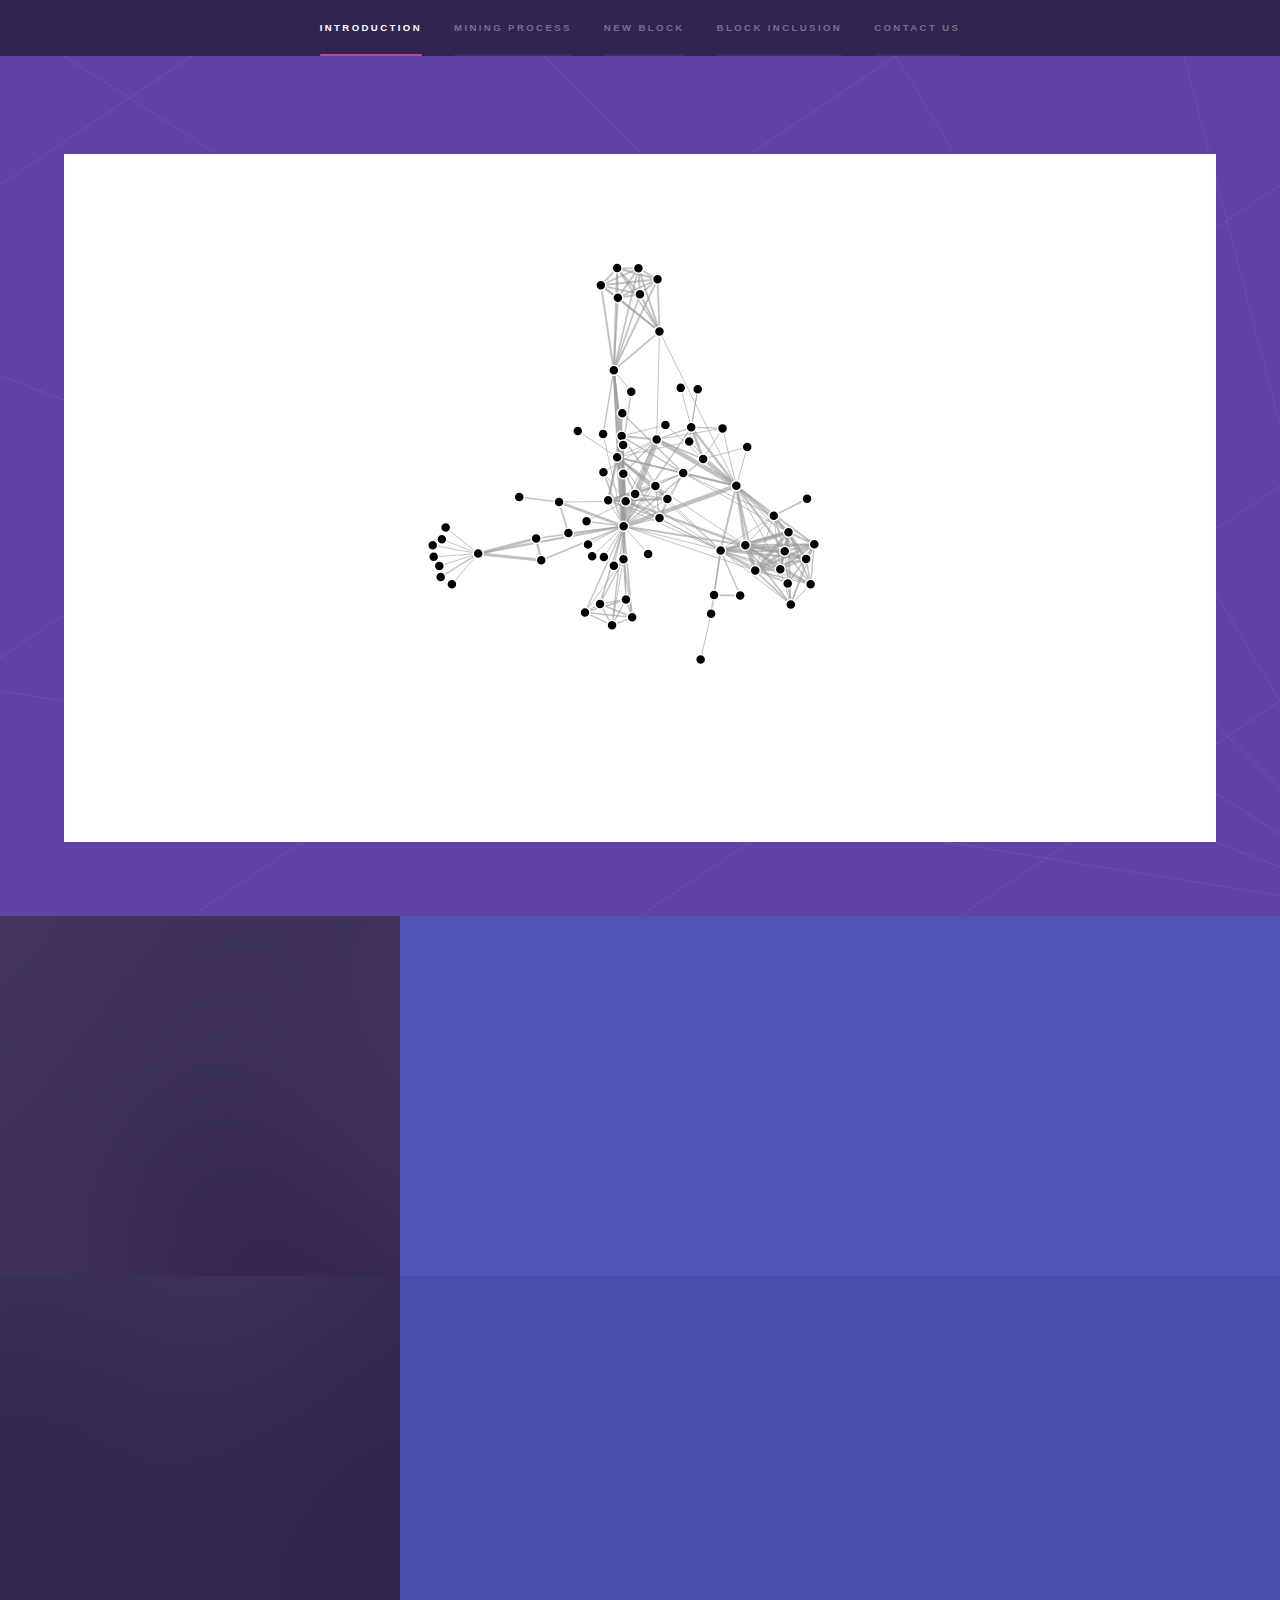
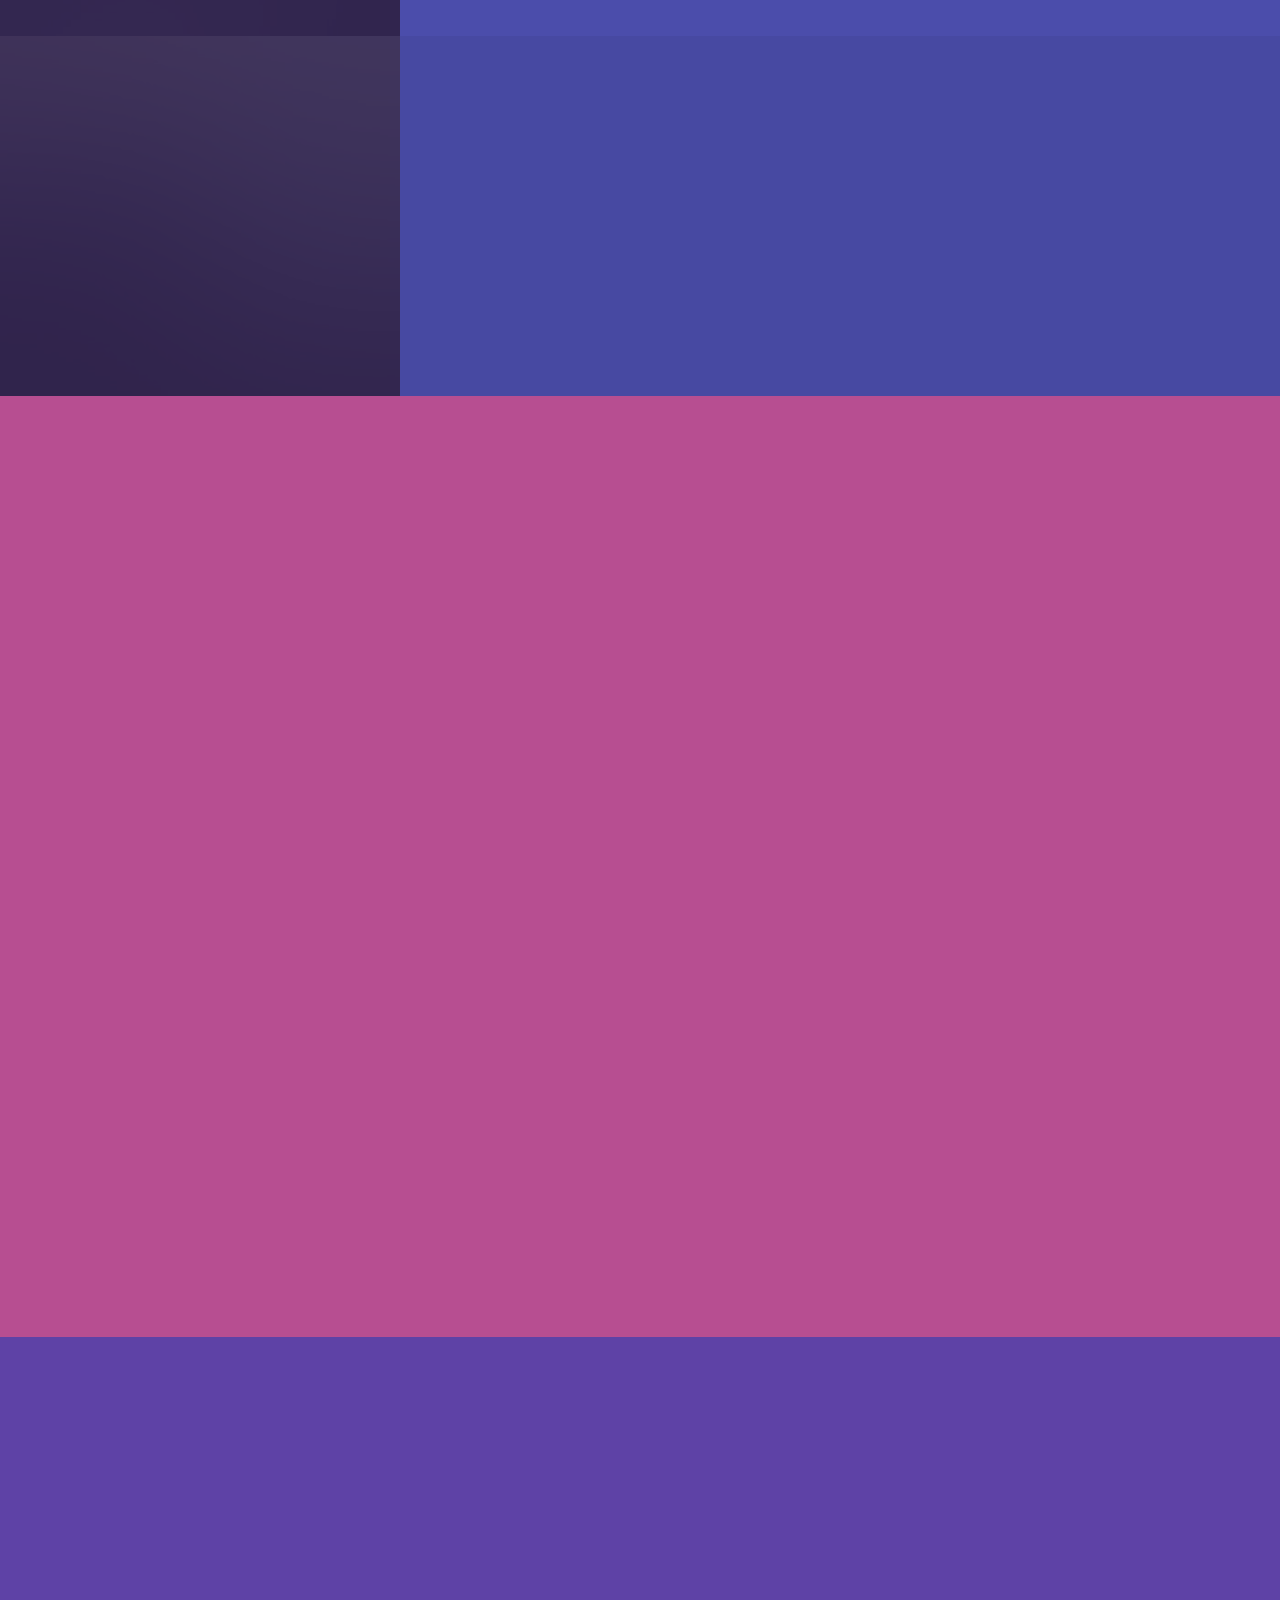
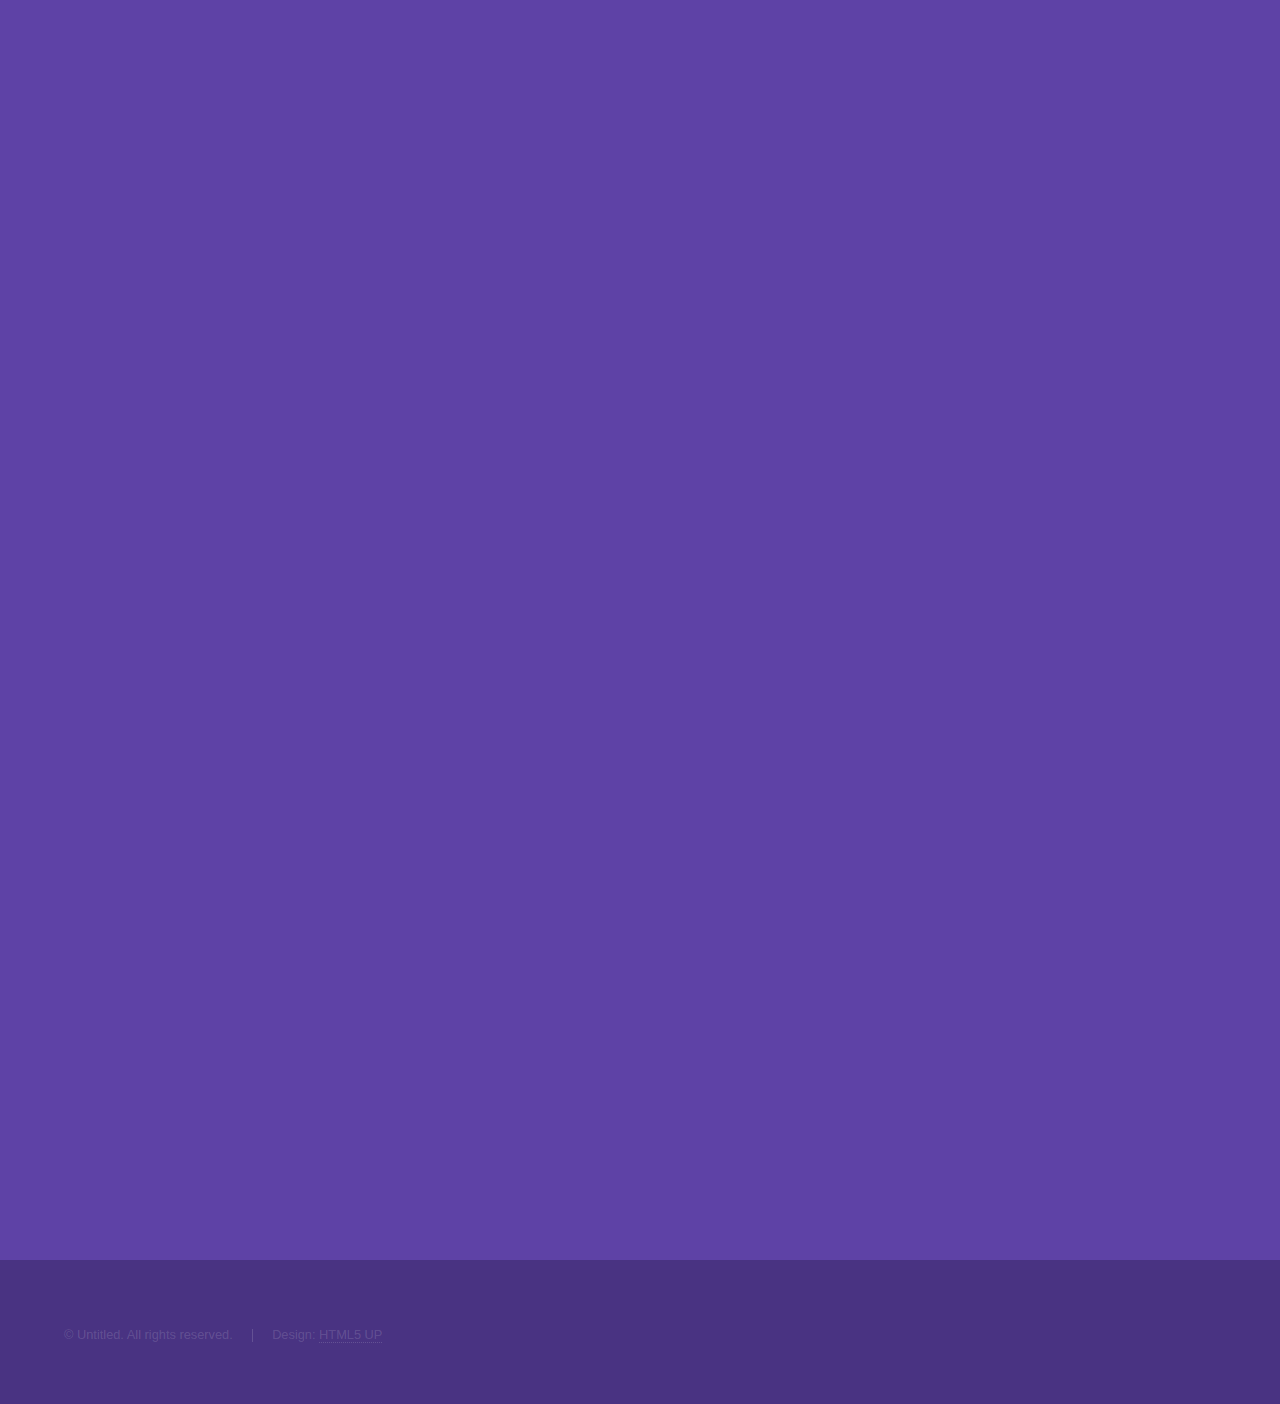
==== commit e9265581: "kjm" ====
--- a/index.html
+++ b/index.html
@@ -6,7 +6,7 @@
 -->
 <html>
 	<head>
-		<title>Hyperspace by HTML5 UP</title>
+		<title>Blockforest</title>
 		<meta charset="utf-8" />
 		<meta name="viewport" content="width=device-width, initial-scale=1, user-scalable=no" />
 		<link rel="stylesheet" href="assets/css/main.css" />
@@ -34,7 +34,7 @@
 
 				<!-- Intro -->
 					<section id="intro" class="wrapper style1 fullscreen fade-up">
-						<div class="inner">
+						<div class="inner" id="introdiv">
 							<!-- <h1>Hyperspace</h1>
 							<p>Just another fine responsive site template designed by <a href="http://html5up.net">HTML5 UP</a><br />
 							and released for free under the <a href="http://html5up.net/license">Creative Commons</a>.</p>
@@ -212,6 +212,509 @@
 			<script src="assets/js/breakpoints.min.js"></script>
 			<script src="assets/js/util.js"></script>
 			<script src="assets/js/main.js"></script>
+			<script src="assets/js/d3.v5.min.js"></script>
+			<script>
+				let data = {
+				  "nodes": [
+				    {"id": "Myriel", "group": 1},
+				    {"id": "Napoleon", "group": 1},
+				    {"id": "Mlle.Baptistine", "group": 1},
+				    {"id": "Mme.Magloire", "group": 1},
+				    {"id": "CountessdeLo", "group": 1},
+				    {"id": "Geborand", "group": 1},
+				    {"id": "Champtercier", "group": 1},
+				    {"id": "Cravatte", "group": 1},
+				    {"id": "Count", "group": 1},
+				    {"id": "OldMan", "group": 1},
+				    {"id": "Labarre", "group": 2},
+				    {"id": "Valjean", "group": 2},
+				    {"id": "Marguerite", "group": 3},
+				    {"id": "Mme.deR", "group": 2},
+				    {"id": "Isabeau", "group": 2},
+				    {"id": "Gervais", "group": 2},
+				    {"id": "Tholomyes", "group": 3},
+				    {"id": "Listolier", "group": 3},
+				    {"id": "Fameuil", "group": 3},
+				    {"id": "Blacheville", "group": 3},
+				    {"id": "Favourite", "group": 3},
+				    {"id": "Dahlia", "group": 3},
+				    {"id": "Zephine", "group": 3},
+				    {"id": "Fantine", "group": 3},
+				    {"id": "Mme.Thenardier", "group": 4},
+				    {"id": "Thenardier", "group": 4},
+				    {"id": "Cosette", "group": 5},
+				    {"id": "Javert", "group": 4},
+				    {"id": "Fauchelevent", "group": 0},
+				    {"id": "Bamatabois", "group": 2},
+				    {"id": "Perpetue", "group": 3},
+				    {"id": "Simplice", "group": 2},
+				    {"id": "Scaufflaire", "group": 2},
+				    {"id": "Woman1", "group": 2},
+				    {"id": "Judge", "group": 2},
+				    {"id": "Champmathieu", "group": 2},
+				    {"id": "Brevet", "group": 2},
+				    {"id": "Chenildieu", "group": 2},
+				    {"id": "Cochepaille", "group": 2},
+				    {"id": "Pontmercy", "group": 4},
+				    {"id": "Boulatruelle", "group": 6},
+				    {"id": "Eponine", "group": 4},
+				    {"id": "Anzelma", "group": 4},
+				    {"id": "Woman2", "group": 5},
+				    {"id": "MotherInnocent", "group": 0},
+				    {"id": "Gribier", "group": 0},
+				    {"id": "Jondrette", "group": 7},
+				    {"id": "Mme.Burgon", "group": 7},
+				    {"id": "Gavroche", "group": 8},
+				    {"id": "Gillenormand", "group": 5},
+				    {"id": "Magnon", "group": 5},
+				    {"id": "Mlle.Gillenormand", "group": 5},
+				    {"id": "Mme.Pontmercy", "group": 5},
+				    {"id": "Mlle.Vaubois", "group": 5},
+				    {"id": "Lt.Gillenormand", "group": 5},
+				    {"id": "Marius", "group": 8},
+				    {"id": "BaronessT", "group": 5},
+				    {"id": "Mabeuf", "group": 8},
+				    {"id": "Enjolras", "group": 8},
+				    {"id": "Combeferre", "group": 8},
+				    {"id": "Prouvaire", "group": 8},
+				    {"id": "Feuilly", "group": 8},
+				    {"id": "Courfeyrac", "group": 8},
+				    {"id": "Bahorel", "group": 8},
+				    {"id": "Bossuet", "group": 8},
+				    {"id": "Joly", "group": 8},
+				    {"id": "Grantaire", "group": 8},
+				    {"id": "MotherPlutarch", "group": 9},
+				    {"id": "Gueulemer", "group": 4},
+				    {"id": "Babet", "group": 4},
+				    {"id": "Claquesous", "group": 4},
+				    {"id": "Montparnasse", "group": 4},
+				    {"id": "Toussaint", "group": 5},
+				    {"id": "Child1", "group": 10},
+				    {"id": "Child2", "group": 10},
+				    {"id": "Brujon", "group": 4},
+				    {"id": "Mme.Hucheloup", "group": 8}
+				  ],
+				  "links": [
+				    {"source": "Napoleon", "target": "Myriel", "value": 1},
+				    {"source": "Mlle.Baptistine", "target": "Myriel", "value": 8},
+				    {"source": "Mme.Magloire", "target": "Myriel", "value": 10},
+				    {"source": "Mme.Magloire", "target": "Mlle.Baptistine", "value": 6},
+				    {"source": "CountessdeLo", "target": "Myriel", "value": 1},
+				    {"source": "Geborand", "target": "Myriel", "value": 1},
+				    {"source": "Champtercier", "target": "Myriel", "value": 1},
+				    {"source": "Cravatte", "target": "Myriel", "value": 1},
+				    {"source": "Count", "target": "Myriel", "value": 2},
+				    {"source": "OldMan", "target": "Myriel", "value": 1},
+				    {"source": "Valjean", "target": "Labarre", "value": 1},
+				    {"source": "Valjean", "target": "Mme.Magloire", "value": 3},
+				    {"source": "Valjean", "target": "Mlle.Baptistine", "value": 3},
+				    {"source": "Valjean", "target": "Myriel", "value": 5},
+				    {"source": "Marguerite", "target": "Valjean", "value": 1},
+				    {"source": "Mme.deR", "target": "Valjean", "value": 1},
+				    {"source": "Isabeau", "target": "Valjean", "value": 1},
+				    {"source": "Gervais", "target": "Valjean", "value": 1},
+				    {"source": "Listolier", "target": "Tholomyes", "value": 4},
+				    {"source": "Fameuil", "target": "Tholomyes", "value": 4},
+				    {"source": "Fameuil", "target": "Listolier", "value": 4},
+				    {"source": "Blacheville", "target": "Tholomyes", "value": 4},
+				    {"source": "Blacheville", "target": "Listolier", "value": 4},
+				    {"source": "Blacheville", "target": "Fameuil", "value": 4},
+				    {"source": "Favourite", "target": "Tholomyes", "value": 3},
+				    {"source": "Favourite", "target": "Listolier", "value": 3},
+				    {"source": "Favourite", "target": "Fameuil", "value": 3},
+				    {"source": "Favourite", "target": "Blacheville", "value": 4},
+				    {"source": "Dahlia", "target": "Tholomyes", "value": 3},
+				    {"source": "Dahlia", "target": "Listolier", "value": 3},
+				    {"source": "Dahlia", "target": "Fameuil", "value": 3},
+				    {"source": "Dahlia", "target": "Blacheville", "value": 3},
+				    {"source": "Dahlia", "target": "Favourite", "value": 5},
+				    {"source": "Zephine", "target": "Tholomyes", "value": 3},
+				    {"source": "Zephine", "target": "Listolier", "value": 3},
+				    {"source": "Zephine", "target": "Fameuil", "value": 3},
+				    {"source": "Zephine", "target": "Blacheville", "value": 3},
+				    {"source": "Zephine", "target": "Favourite", "value": 4},
+				    {"source": "Zephine", "target": "Dahlia", "value": 4},
+				    {"source": "Fantine", "target": "Tholomyes", "value": 3},
+				    {"source": "Fantine", "target": "Listolier", "value": 3},
+				    {"source": "Fantine", "target": "Fameuil", "value": 3},
+				    {"source": "Fantine", "target": "Blacheville", "value": 3},
+				    {"source": "Fantine", "target": "Favourite", "value": 4},
+				    {"source": "Fantine", "target": "Dahlia", "value": 4},
+				    {"source": "Fantine", "target": "Zephine", "value": 4},
+				    {"source": "Fantine", "target": "Marguerite", "value": 2},
+				    {"source": "Fantine", "target": "Valjean", "value": 9},
+				    {"source": "Mme.Thenardier", "target": "Fantine", "value": 2},
+				    {"source": "Mme.Thenardier", "target": "Valjean", "value": 7},
+				    {"source": "Thenardier", "target": "Mme.Thenardier", "value": 13},
+				    {"source": "Thenardier", "target": "Fantine", "value": 1},
+				    {"source": "Thenardier", "target": "Valjean", "value": 12},
+				    {"source": "Cosette", "target": "Mme.Thenardier", "value": 4},
+				    {"source": "Cosette", "target": "Valjean", "value": 31},
+				    {"source": "Cosette", "target": "Tholomyes", "value": 1},
+				    {"source": "Cosette", "target": "Thenardier", "value": 1},
+				    {"source": "Javert", "target": "Valjean", "value": 17},
+				    {"source": "Javert", "target": "Fantine", "value": 5},
+				    {"source": "Javert", "target": "Thenardier", "value": 5},
+				    {"source": "Javert", "target": "Mme.Thenardier", "value": 1},
+				    {"source": "Javert", "target": "Cosette", "value": 1},
+				    {"source": "Fauchelevent", "target": "Valjean", "value": 8},
+				    {"source": "Fauchelevent", "target": "Javert", "value": 1},
+				    {"source": "Bamatabois", "target": "Fantine", "value": 1},
+				    {"source": "Bamatabois", "target": "Javert", "value": 1},
+				    {"source": "Bamatabois", "target": "Valjean", "value": 2},
+				    {"source": "Perpetue", "target": "Fantine", "value": 1},
+				    {"source": "Simplice", "target": "Perpetue", "value": 2},
+				    {"source": "Simplice", "target": "Valjean", "value": 3},
+				    {"source": "Simplice", "target": "Fantine", "value": 2},
+				    {"source": "Simplice", "target": "Javert", "value": 1},
+				    {"source": "Scaufflaire", "target": "Valjean", "value": 1},
+				    {"source": "Woman1", "target": "Valjean", "value": 2},
+				    {"source": "Woman1", "target": "Javert", "value": 1},
+				    {"source": "Judge", "target": "Valjean", "value": 3},
+				    {"source": "Judge", "target": "Bamatabois", "value": 2},
+				    {"source": "Champmathieu", "target": "Valjean", "value": 3},
+				    {"source": "Champmathieu", "target": "Judge", "value": 3},
+				    {"source": "Champmathieu", "target": "Bamatabois", "value": 2},
+				    {"source": "Brevet", "target": "Judge", "value": 2},
+				    {"source": "Brevet", "target": "Champmathieu", "value": 2},
+				    {"source": "Brevet", "target": "Valjean", "value": 2},
+				    {"source": "Brevet", "target": "Bamatabois", "value": 1},
+				    {"source": "Chenildieu", "target": "Judge", "value": 2},
+				    {"source": "Chenildieu", "target": "Champmathieu", "value": 2},
+				    {"source": "Chenildieu", "target": "Brevet", "value": 2},
+				    {"source": "Chenildieu", "target": "Valjean", "value": 2},
+				    {"source": "Chenildieu", "target": "Bamatabois", "value": 1},
+				    {"source": "Cochepaille", "target": "Judge", "value": 2},
+				    {"source": "Cochepaille", "target": "Champmathieu", "value": 2},
+				    {"source": "Cochepaille", "target": "Brevet", "value": 2},
+				    {"source": "Cochepaille", "target": "Chenildieu", "value": 2},
+				    {"source": "Cochepaille", "target": "Valjean", "value": 2},
+				    {"source": "Cochepaille", "target": "Bamatabois", "value": 1},
+				    {"source": "Pontmercy", "target": "Thenardier", "value": 1},
+				    {"source": "Boulatruelle", "target": "Thenardier", "value": 1},
+				    {"source": "Eponine", "target": "Mme.Thenardier", "value": 2},
+				    {"source": "Eponine", "target": "Thenardier", "value": 3},
+				    {"source": "Anzelma", "target": "Eponine", "value": 2},
+				    {"source": "Anzelma", "target": "Thenardier", "value": 2},
+				    {"source": "Anzelma", "target": "Mme.Thenardier", "value": 1},
+				    {"source": "Woman2", "target": "Valjean", "value": 3},
+				    {"source": "Woman2", "target": "Cosette", "value": 1},
+				    {"source": "Woman2", "target": "Javert", "value": 1},
+				    {"source": "MotherInnocent", "target": "Fauchelevent", "value": 3},
+				    {"source": "MotherInnocent", "target": "Valjean", "value": 1},
+				    {"source": "Gribier", "target": "Fauchelevent", "value": 2},
+				    {"source": "Mme.Burgon", "target": "Jondrette", "value": 1},
+				    {"source": "Gavroche", "target": "Mme.Burgon", "value": 2},
+				    {"source": "Gavroche", "target": "Thenardier", "value": 1},
+				    {"source": "Gavroche", "target": "Javert", "value": 1},
+				    {"source": "Gavroche", "target": "Valjean", "value": 1},
+				    {"source": "Gillenormand", "target": "Cosette", "value": 3},
+				    {"source": "Gillenormand", "target": "Valjean", "value": 2},
+				    {"source": "Magnon", "target": "Gillenormand", "value": 1},
+				    {"source": "Magnon", "target": "Mme.Thenardier", "value": 1},
+				    {"source": "Mlle.Gillenormand", "target": "Gillenormand", "value": 9},
+				    {"source": "Mlle.Gillenormand", "target": "Cosette", "value": 2},
+				    {"source": "Mlle.Gillenormand", "target": "Valjean", "value": 2},
+				    {"source": "Mme.Pontmercy", "target": "Mlle.Gillenormand", "value": 1},
+				    {"source": "Mme.Pontmercy", "target": "Pontmercy", "value": 1},
+				    {"source": "Mlle.Vaubois", "target": "Mlle.Gillenormand", "value": 1},
+				    {"source": "Lt.Gillenormand", "target": "Mlle.Gillenormand", "value": 2},
+				    {"source": "Lt.Gillenormand", "target": "Gillenormand", "value": 1},
+				    {"source": "Lt.Gillenormand", "target": "Cosette", "value": 1},
+				    {"source": "Marius", "target": "Mlle.Gillenormand", "value": 6},
+				    {"source": "Marius", "target": "Gillenormand", "value": 12},
+				    {"source": "Marius", "target": "Pontmercy", "value": 1},
+				    {"source": "Marius", "target": "Lt.Gillenormand", "value": 1},
+				    {"source": "Marius", "target": "Cosette", "value": 21},
+				    {"source": "Marius", "target": "Valjean", "value": 19},
+				    {"source": "Marius", "target": "Tholomyes", "value": 1},
+				    {"source": "Marius", "target": "Thenardier", "value": 2},
+				    {"source": "Marius", "target": "Eponine", "value": 5},
+				    {"source": "Marius", "target": "Gavroche", "value": 4},
+				    {"source": "BaronessT", "target": "Gillenormand", "value": 1},
+				    {"source": "BaronessT", "target": "Marius", "value": 1},
+				    {"source": "Mabeuf", "target": "Marius", "value": 1},
+				    {"source": "Mabeuf", "target": "Eponine", "value": 1},
+				    {"source": "Mabeuf", "target": "Gavroche", "value": 1},
+				    {"source": "Enjolras", "target": "Marius", "value": 7},
+				    {"source": "Enjolras", "target": "Gavroche", "value": 7},
+				    {"source": "Enjolras", "target": "Javert", "value": 6},
+				    {"source": "Enjolras", "target": "Mabeuf", "value": 1},
+				    {"source": "Enjolras", "target": "Valjean", "value": 4},
+				    {"source": "Combeferre", "target": "Enjolras", "value": 15},
+				    {"source": "Combeferre", "target": "Marius", "value": 5},
+				    {"source": "Combeferre", "target": "Gavroche", "value": 6},
+				    {"source": "Combeferre", "target": "Mabeuf", "value": 2},
+				    {"source": "Prouvaire", "target": "Gavroche", "value": 1},
+				    {"source": "Prouvaire", "target": "Enjolras", "value": 4},
+				    {"source": "Prouvaire", "target": "Combeferre", "value": 2},
+				    {"source": "Feuilly", "target": "Gavroche", "value": 2},
+				    {"source": "Feuilly", "target": "Enjolras", "value": 6},
+				    {"source": "Feuilly", "target": "Prouvaire", "value": 2},
+				    {"source": "Feuilly", "target": "Combeferre", "value": 5},
+				    {"source": "Feuilly", "target": "Mabeuf", "value": 1},
+				    {"source": "Feuilly", "target": "Marius", "value": 1},
+				    {"source": "Courfeyrac", "target": "Marius", "value": 9},
+				    {"source": "Courfeyrac", "target": "Enjolras", "value": 17},
+				    {"source": "Courfeyrac", "target": "Combeferre", "value": 13},
+				    {"source": "Courfeyrac", "target": "Gavroche", "value": 7},
+				    {"source": "Courfeyrac", "target": "Mabeuf", "value": 2},
+				    {"source": "Courfeyrac", "target": "Eponine", "value": 1},
+				    {"source": "Courfeyrac", "target": "Feuilly", "value": 6},
+				    {"source": "Courfeyrac", "target": "Prouvaire", "value": 3},
+				    {"source": "Bahorel", "target": "Combeferre", "value": 5},
+				    {"source": "Bahorel", "target": "Gavroche", "value": 5},
+				    {"source": "Bahorel", "target": "Courfeyrac", "value": 6},
+				    {"source": "Bahorel", "target": "Mabeuf", "value": 2},
+				    {"source": "Bahorel", "target": "Enjolras", "value": 4},
+				    {"source": "Bahorel", "target": "Feuilly", "value": 3},
+				    {"source": "Bahorel", "target": "Prouvaire", "value": 2},
+				    {"source": "Bahorel", "target": "Marius", "value": 1},
+				    {"source": "Bossuet", "target": "Marius", "value": 5},
+				    {"source": "Bossuet", "target": "Courfeyrac", "value": 12},
+				    {"source": "Bossuet", "target": "Gavroche", "value": 5},
+				    {"source": "Bossuet", "target": "Bahorel", "value": 4},
+				    {"source": "Bossuet", "target": "Enjolras", "value": 10},
+				    {"source": "Bossuet", "target": "Feuilly", "value": 6},
+				    {"source": "Bossuet", "target": "Prouvaire", "value": 2},
+				    {"source": "Bossuet", "target": "Combeferre", "value": 9},
+				    {"source": "Bossuet", "target": "Mabeuf", "value": 1},
+				    {"source": "Bossuet", "target": "Valjean", "value": 1},
+				    {"source": "Joly", "target": "Bahorel", "value": 5},
+				    {"source": "Joly", "target": "Bossuet", "value": 7},
+				    {"source": "Joly", "target": "Gavroche", "value": 3},
+				    {"source": "Joly", "target": "Courfeyrac", "value": 5},
+				    {"source": "Joly", "target": "Enjolras", "value": 5},
+				    {"source": "Joly", "target": "Feuilly", "value": 5},
+				    {"source": "Joly", "target": "Prouvaire", "value": 2},
+				    {"source": "Joly", "target": "Combeferre", "value": 5},
+				    {"source": "Joly", "target": "Mabeuf", "value": 1},
+				    {"source": "Joly", "target": "Marius", "value": 2},
+				    {"source": "Grantaire", "target": "Bossuet", "value": 3},
+				    {"source": "Grantaire", "target": "Enjolras", "value": 3},
+				    {"source": "Grantaire", "target": "Combeferre", "value": 1},
+				    {"source": "Grantaire", "target": "Courfeyrac", "value": 2},
+				    {"source": "Grantaire", "target": "Joly", "value": 2},
+				    {"source": "Grantaire", "target": "Gavroche", "value": 1},
+				    {"source": "Grantaire", "target": "Bahorel", "value": 1},
+				    {"source": "Grantaire", "target": "Feuilly", "value": 1},
+				    {"source": "Grantaire", "target": "Prouvaire", "value": 1},
+				    {"source": "MotherPlutarch", "target": "Mabeuf", "value": 3},
+				    {"source": "Gueulemer", "target": "Thenardier", "value": 5},
+				    {"source": "Gueulemer", "target": "Valjean", "value": 1},
+				    {"source": "Gueulemer", "target": "Mme.Thenardier", "value": 1},
+				    {"source": "Gueulemer", "target": "Javert", "value": 1},
+				    {"source": "Gueulemer", "target": "Gavroche", "value": 1},
+				    {"source": "Gueulemer", "target": "Eponine", "value": 1},
+				    {"source": "Babet", "target": "Thenardier", "value": 6},
+				    {"source": "Babet", "target": "Gueulemer", "value": 6},
+				    {"source": "Babet", "target": "Valjean", "value": 1},
+				    {"source": "Babet", "target": "Mme.Thenardier", "value": 1},
+				    {"source": "Babet", "target": "Javert", "value": 2},
+				    {"source": "Babet", "target": "Gavroche", "value": 1},
+				    {"source": "Babet", "target": "Eponine", "value": 1},
+				    {"source": "Claquesous", "target": "Thenardier", "value": 4},
+				    {"source": "Claquesous", "target": "Babet", "value": 4},
+				    {"source": "Claquesous", "target": "Gueulemer", "value": 4},
+				    {"source": "Claquesous", "target": "Valjean", "value": 1},
+				    {"source": "Claquesous", "target": "Mme.Thenardier", "value": 1},
+				    {"source": "Claquesous", "target": "Javert", "value": 1},
+				    {"source": "Claquesous", "target": "Eponine", "value": 1},
+				    {"source": "Claquesous", "target": "Enjolras", "value": 1},
+				    {"source": "Montparnasse", "target": "Javert", "value": 1},
+				    {"source": "Montparnasse", "target": "Babet", "value": 2},
+				    {"source": "Montparnasse", "target": "Gueulemer", "value": 2},
+				    {"source": "Montparnasse", "target": "Claquesous", "value": 2},
+				    {"source": "Montparnasse", "target": "Valjean", "value": 1},
+				    {"source": "Montparnasse", "target": "Gavroche", "value": 1},
+				    {"source": "Montparnasse", "target": "Eponine", "value": 1},
+				    {"source": "Montparnasse", "target": "Thenardier", "value": 1},
+				    {"source": "Toussaint", "target": "Cosette", "value": 2},
+				    {"source": "Toussaint", "target": "Javert", "value": 1},
+				    {"source": "Toussaint", "target": "Valjean", "value": 1},
+				    {"source": "Child1", "target": "Gavroche", "value": 2},
+				    {"source": "Child2", "target": "Gavroche", "value": 2},
+				    {"source": "Child2", "target": "Child1", "value": 3},
+				    {"source": "Brujon", "target": "Babet", "value": 3},
+				    {"source": "Brujon", "target": "Gueulemer", "value": 3},
+				    {"source": "Brujon", "target": "Thenardier", "value": 3},
+				    {"source": "Brujon", "target": "Gavroche", "value": 1},
+				    {"source": "Brujon", "target": "Eponine", "value": 1},
+				    {"source": "Brujon", "target": "Claquesous", "value": 1},
+				    {"source": "Brujon", "target": "Montparnasse", "value": 1},
+				    {"source": "Mme.Hucheloup", "target": "Bossuet", "value": 1},
+				    {"source": "Mme.Hucheloup", "target": "Joly", "value": 1},
+				    {"source": "Mme.Hucheloup", "target": "Grantaire", "value": 1},
+				    {"source": "Mme.Hucheloup", "target": "Bahorel", "value": 1},
+				    {"source": "Mme.Hucheloup", "target": "Courfeyrac", "value": 1},
+				    {"source": "Mme.Hucheloup", "target": "Gavroche", "value": 1},
+				    {"source": "Mme.Hucheloup", "target": "Enjolras", "value": 1}
+				  ]
+				};
+
+				
+
+				
+				const links = data.links.map(d => Object.create(d));
+  				const nodes = data.nodes.map(d => Object.create(d));
+
+  				let width = $('#intro')[0].offsetWidth * 0.9,
+  					height = $('#intro')[0].offsetHeight * 0.8;
+  				
+  				const simulation = d3.forceSimulation(nodes)
+			      .force("link", d3.forceLink(links).id(d => d.id))
+			      .force("charge", d3.forceManyBody())
+			      .force("center", d3.forceCenter(width / 2, height / 2));
+
+			  	const svg = d3.select('#introdiv')
+					.append('svg')
+					.attr('id', 'tablesvg')
+					.style('background-color','rgb(255, 255, 255)')
+					.style('width', $('#intro')[0].offsetWidth * 0.9 + 'px')
+					.style('height',$('#intro')[0].offsetHeight * 0.8 + 'px');
+
+				//console.log(links)
+
+				let drag = simulation => {
+  
+				  function dragstarted(d) {
+				    if (!d3.event.active) simulation.alphaTarget(0.3).restart();
+				    d.fx = d.x;
+				    d.fy = d.y;
+				  }
+				  
+				  function dragged(d) {
+				    d.fx = d3.event.x;
+				    d.fy = d3.event.y;
+				  }
+				  
+				  function dragended(d) {
+				    if (!d3.event.active) simulation.alphaTarget(0);
+				    d.fx = null;
+				    d.fy = null;
+				  }
+				  
+				  return d3.drag()
+				      .on("start", dragstarted)
+				      .on("drag", dragged)
+				      .on("end", dragended);
+				}
+
+				// const scale = d3.scaleOrdinal(d3.schemeCategory10);
+
+				const link = svg.append("g")
+				      .attr("stroke", "#999")
+				      .attr("stroke-opacity", 0.6)
+				    .selectAll("line")
+				    .data(links)
+				    .join("line")
+				      .attr("stroke-width", d => Math.sqrt(d.value));
+
+				  const node = svg.append("g")
+				      .attr("stroke", "#fff")
+				      .attr("stroke-width", 1.5)
+				    .selectAll("circle")
+				    .data(nodes)
+				    .join("circle")
+				      .attr("r", 5)
+				      .attr("fill", 'rgb(0,0,0)')
+				      .call(drag(simulation));
+
+				  node.append("title")
+				      .text(d => d.id);
+
+				  simulation.on("tick", () => {
+				    link
+				        .attr("x1", d => d.source.x)
+				        .attr("y1", d => d.source.y)
+				        .attr("x2", d => d.target.x)
+				        .attr("y2", d => d.target.y);
+
+				    node
+				        .attr("cx", d => d.x)
+				        .attr("cy", d => d.y);
+				  });
+
+				  // invalidation.then(() => simulation.stop());
+
+				// 
+				// d3.select('#tablediv')
+				// 	.append('svg')
+				// 	.attr('id', 'tablesvg')
+				// 	.style('background-color','rgb(255, 255, 255)')
+				// 	.style('width', $('#intro')[0].offsetWidth * 0.9 + 'px')
+				// 	.style('height',$('#intro')[0].offsetHeight * 0.8 + 'px');
+				// var svg = d3.select('#tablesvg');
+
+				// var nodes = [ { name: "桂林" }, { name: "广州" },
+				//               { name: "厦门" }, { name: "杭州" },
+				//               { name: "上海" }, { name: "青岛" },
+				//               { name: "天津" } ];
+				 
+				// var edges = [ { source : 0 , target: 1 } , { source : 0 , target: 2 } ,
+				//               { source : 0 , target: 3 } , { source : 1 , target: 4 } ,
+				//               { source : 1 , target: 5 } , { source : 1 , target: 6 } ];
+
+				// var force = d3.layout.force()
+				//       .nodes(nodes) //指定节点数组
+				//       .links(edges) //指定连线数组
+				//       .size([$('#intro')[0].offsetWidth * 0.9, $('#intro')[0].offsetHeight * 0.8]) //指定作用域范围
+				//       .linkDistance(150) //指定连线长度
+				//       .charge([-400]); //相互之间的作用力
+				
+				// force.start();
+				// //添加连线 
+				//  var svg_edges = svg.selectAll("line")
+				//      .data(edges)
+				//      .enter()
+				//      .append("line")
+				//      .style("stroke","#ccc")
+				//      .style("stroke-width",1);
+				 
+				//  var color = d3.scale.category20();
+				 
+				//  //添加节点 
+				//  var svg_nodes = svg.selectAll("circle")
+				//      .data(nodes)
+				//      .enter()
+				//      .append("circle")
+				//      .attr("r",20)
+				//      .style("fill",function(d,i){
+				//          return color(i);
+				//      })
+				//      .call(force.drag);  //使得节点能够拖动
+
+				//  //添加描述节点的文字
+				//  var svg_texts = svg.selectAll("text")
+				//      .data(nodes)
+				//      .enter()
+				//      .append("text")
+				//      .style("fill", "black")
+				//      .attr("dx", 20)
+				//      .attr("dy", 8)
+				//      .text(function(d){
+				//         return d.name;
+				//      });
+
+				// force.on("tick", function(){ //对于每一个时间间隔
+				//     //更新连线坐标
+				//     svg_edges.attr("x1",function(d){ return d.source.x; })
+				//         .attr("y1",function(d){ return d.source.y; })
+				//         .attr("x2",function(d){ return d.target.x; })
+				//         .attr("y2",function(d){ return d.target.y; });
+				 
+				//     //更新节点坐标
+				//     svg_nodes.attr("cx",function(d){ return d.x; })
+				//         .attr("cy",function(d){ return d.y; });
+
+				//     //更新文字坐标
+				//     svg_texts.attr("x", function(d){ return d.x; })
+				//        .attr("y", function(d){ return d.y; });
+				//  });
+
+			</script>
+
+			
 
 	</body>
 </html>--- a/assets/css/main.css
+++ b/assets/css/main.css
@@ -1,9 +1,9 @@
 @import url(fontawesome-all.min.css);
 
-/*
-	Hyperspace by HTML5 UP
-	html5up.net | @ajlkn
-	Free for personal and commercial use under the CCA 3.0 license (html5up.net/license)
+/*
+	Hyperspace by HTML5 UP
+	html5up.net | @ajlkn
+	Free for personal and commercial use under the CCA 3.0 license (html5up.net/license)
 */
 
 html, body, div, span, applet, object,
@@ -3906,4 +3906,16 @@
 				background-attachment: scroll;
 			}
 
-		}+		}
+
+.node {
+  cursor: pointer;
+  stroke: #3182bd;
+  stroke-width: 1.5px;
+}
+
+.link {
+  fill: none;
+  stroke: #9ecae1;
+  stroke-width: 1.5px;
+}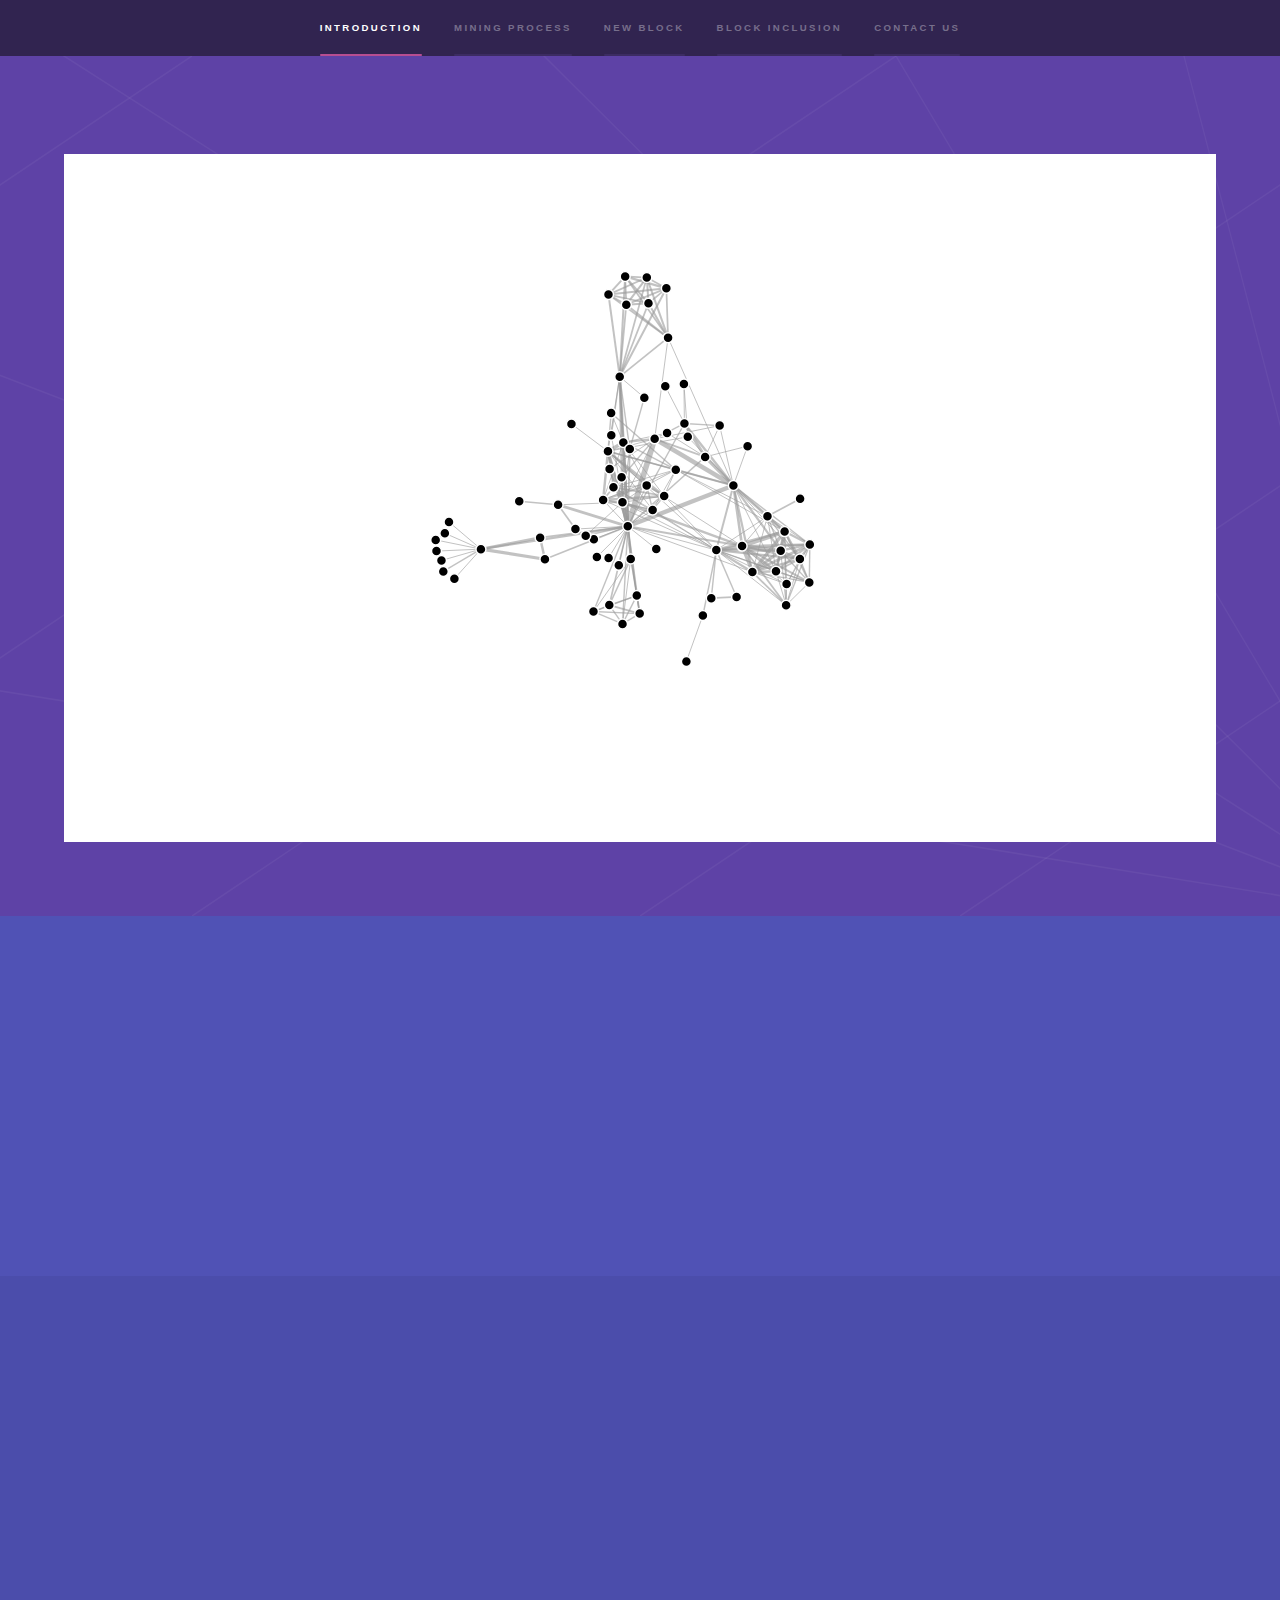
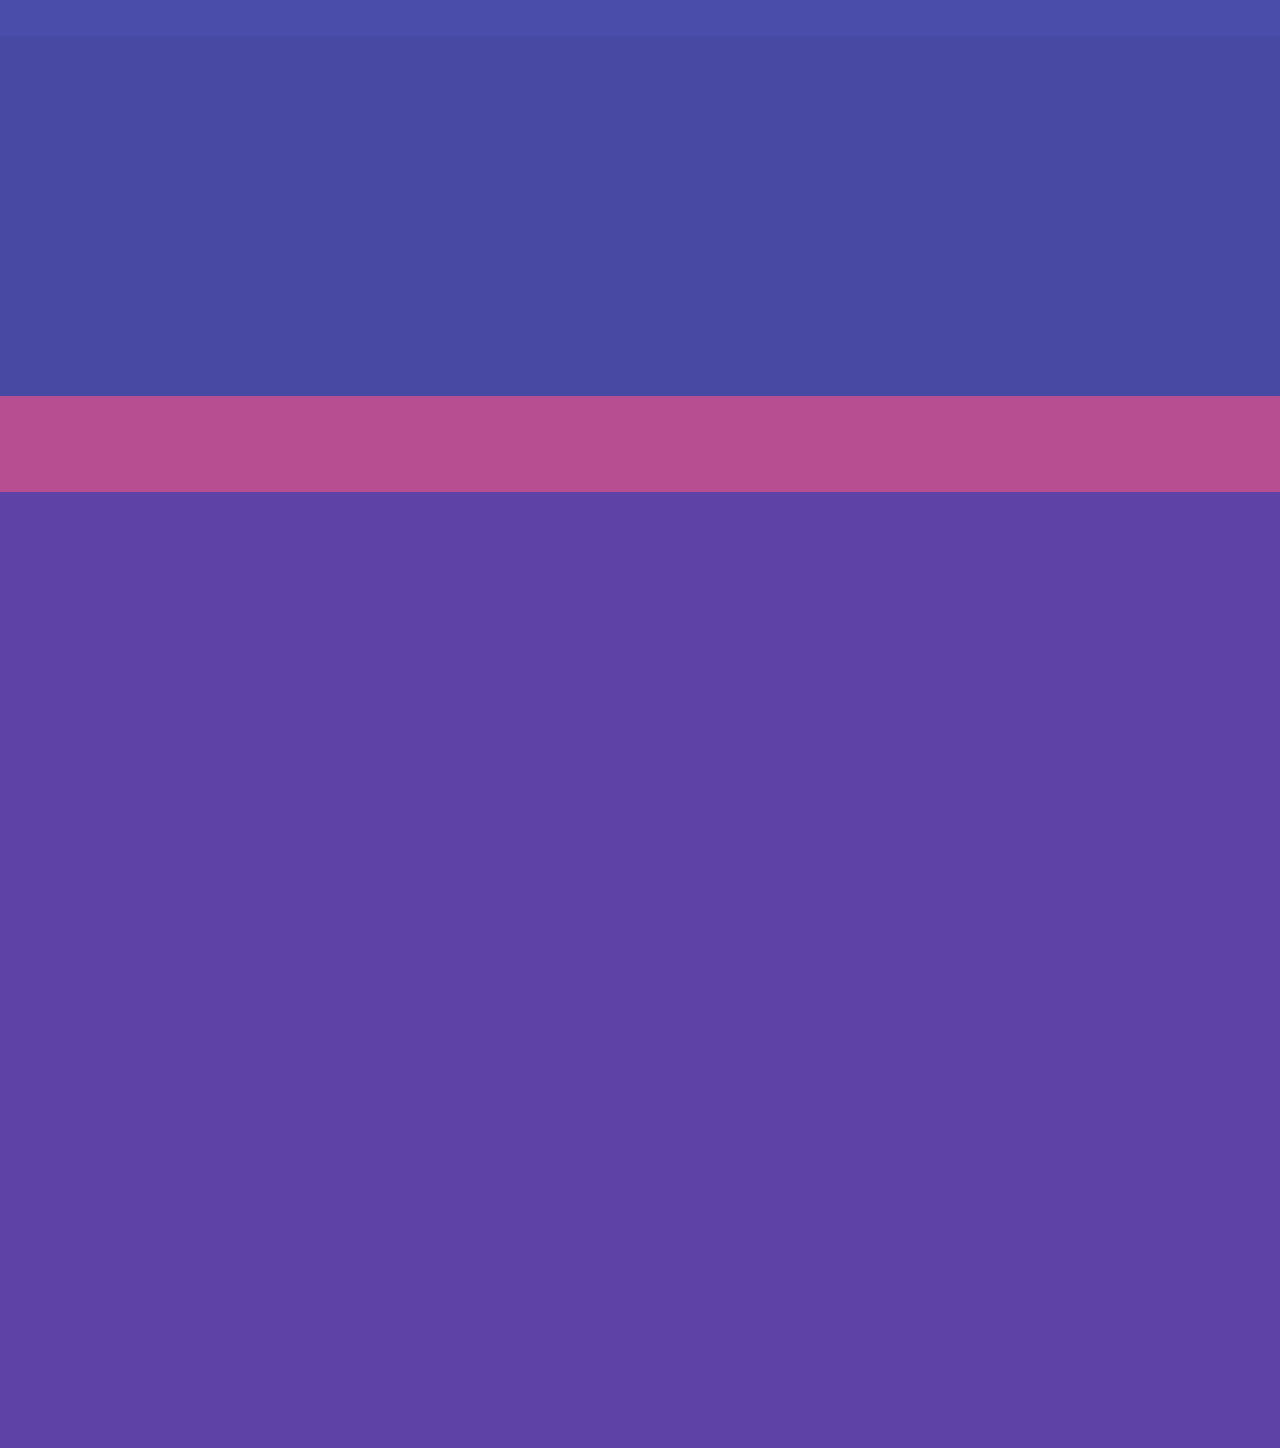
==== commit 7cba9428: "kjm" ====
--- a/index.html
+++ b/index.html
@@ -47,7 +47,7 @@
 				<!-- One -->
 					<section id="one" class="wrapper style2 spotlights">
 						<section>
-							<a href="#" class="image"><img src="images/pic01.jpg" alt="" data-position="center center" /></a>
+							<!-- <a href="#" class="image"><img src="images/pic01.jpg" alt="" data-position="center center" /></a>
 							<div class="content">
 								<div class="inner">
 									<h2>Sed ipsum dolor</h2>
@@ -56,10 +56,10 @@
 										<li><a href="generic.html" class="button">Learn more</a></li>
 									</ul>
 								</div>
-							</div>
+							</div> -->
 						</section>
 						<section>
-							<a href="#" class="image"><img src="images/pic02.jpg" alt="" data-position="top center" /></a>
+							<!-- <a href="#" class="image"><img src="images/pic02.jpg" alt="" data-position="top center" /></a>
 							<div class="content">
 								<div class="inner">
 									<h2>Feugiat consequat</h2>
@@ -68,10 +68,10 @@
 										<li><a href="generic.html" class="button">Learn more</a></li>
 									</ul>
 								</div>
-							</div>
+							</div> -->
 						</section>
 						<section>
-							<a href="#" class="image"><img src="images/pic03.jpg" alt="" data-position="25% 25%" /></a>
+							<!-- <a href="#" class="image"><img src="images/pic03.jpg" alt="" data-position="25% 25%" /></a>
 							<div class="content">
 								<div class="inner">
 									<h2>Ultricies aliquam</h2>
@@ -80,14 +80,14 @@
 										<li><a href="generic.html" class="button">Learn more</a></li>
 									</ul>
 								</div>
-							</div>
+							</div> -->
 						</section>
 					</section>
 
 				<!-- Two -->
 					<section id="two" class="wrapper style3 fade-up">
 						<div class="inner">
-							<h2>What we do</h2>
+							<!-- <h2>What we do</h2>
 							<p>Phasellus convallis elit id ullamcorper pulvinar. Duis aliquam turpis mauris, eu ultricies erat malesuada quis. Aliquam dapibus, lacus eget hendrerit bibendum, urna est aliquam sem, sit amet imperdiet est velit quis lorem.</p>
 							<div class="features">
 								<section>
@@ -123,14 +123,14 @@
 							</div>
 							<ul class="actions">
 								<li><a href="generic.html" class="button">Learn more</a></li>
-							</ul>
+							</ul> -->
 						</div>
 					</section>
 
 				<!-- Three -->
 					<section id="three" class="wrapper style1 fade-up">
 						<div class="inner">
-							<h2>Get in touch</h2>
+							<!-- <h2>Get in touch</h2>
 							<p>Phasellus convallis elit id ullamcorper pulvinar. Duis aliquam turpis mauris, eu ultricies erat malesuada quis. Aliquam dapibus, lacus eget hendrerit bibendum, urna est aliquam sem, sit amet imperdiet est velit quis lorem.</p>
 							<div class="split style1">
 								<section>
@@ -182,26 +182,26 @@
 										</li>
 									</ul>
 								</section>
-							</div>
+							</div> -->
 						</div>
 					</section>
 
 				<!-- contact -->
 					<section id="contact" class="wrapper style1 fullscreen fade-up">
-						<div class="inner">
+						<!-- <div class="inner">
 							<h1>Hyperspace</h1>
-						</div>
+						</div> -->
 					</section>
 
 			</div>
 
 		<!-- Footer -->
 			<footer id="footer" class="wrapper style1-alt">
-				<div class="inner">
+				<!-- <div class="inner">
 					<ul class="menu">
 						<li>&copy; Untitled. All rights reserved.</li><li>Design: <a href="http://html5up.net">HTML5 UP</a></li>
 					</ul>
-				</div>
+				</div> -->
 			</footer>
 
 		<!-- Scripts -->
@@ -566,6 +566,8 @@
 			      .force("charge", d3.forceManyBody())
 			      .force("center", d3.forceCenter(width / 2, height / 2));
 
+			     console.log(simulation)
+
 			  	const svg = d3.select('#introdiv')
 					.append('svg')
 					.attr('id', 'tablesvg')
